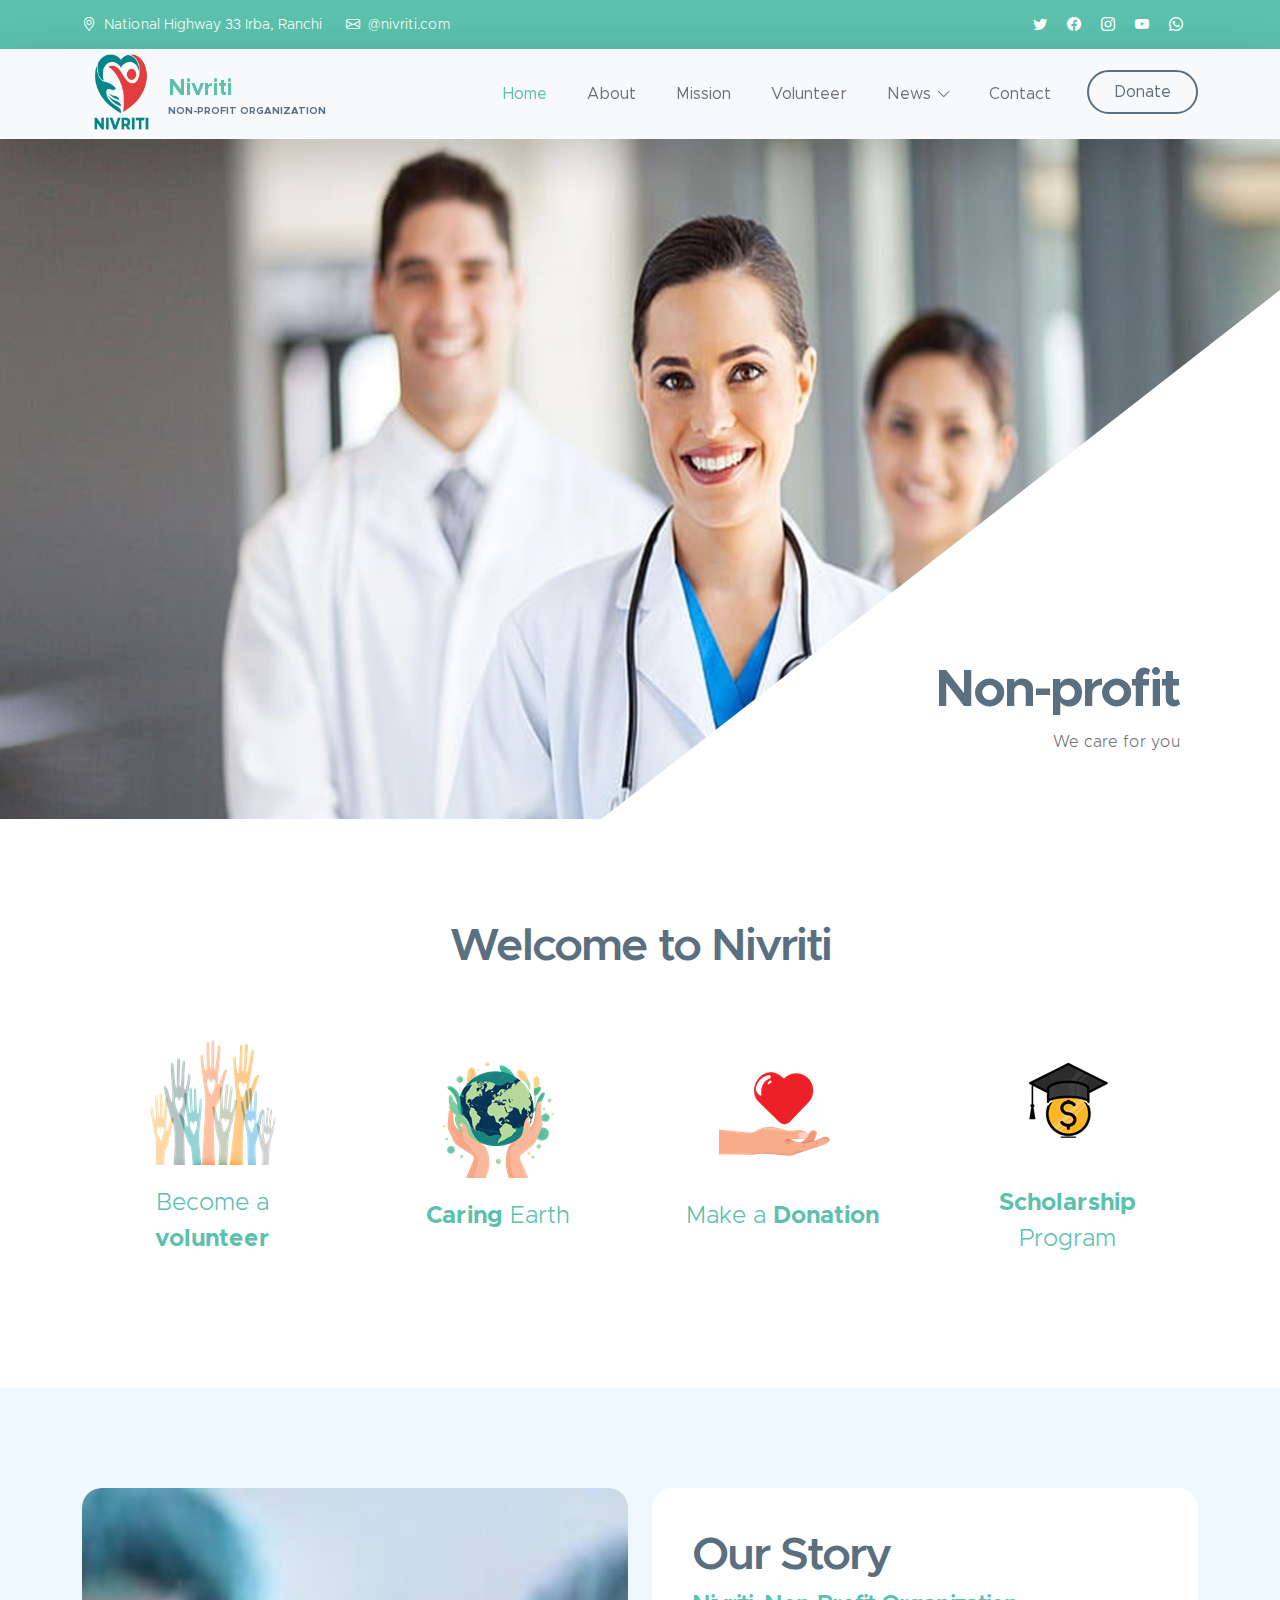
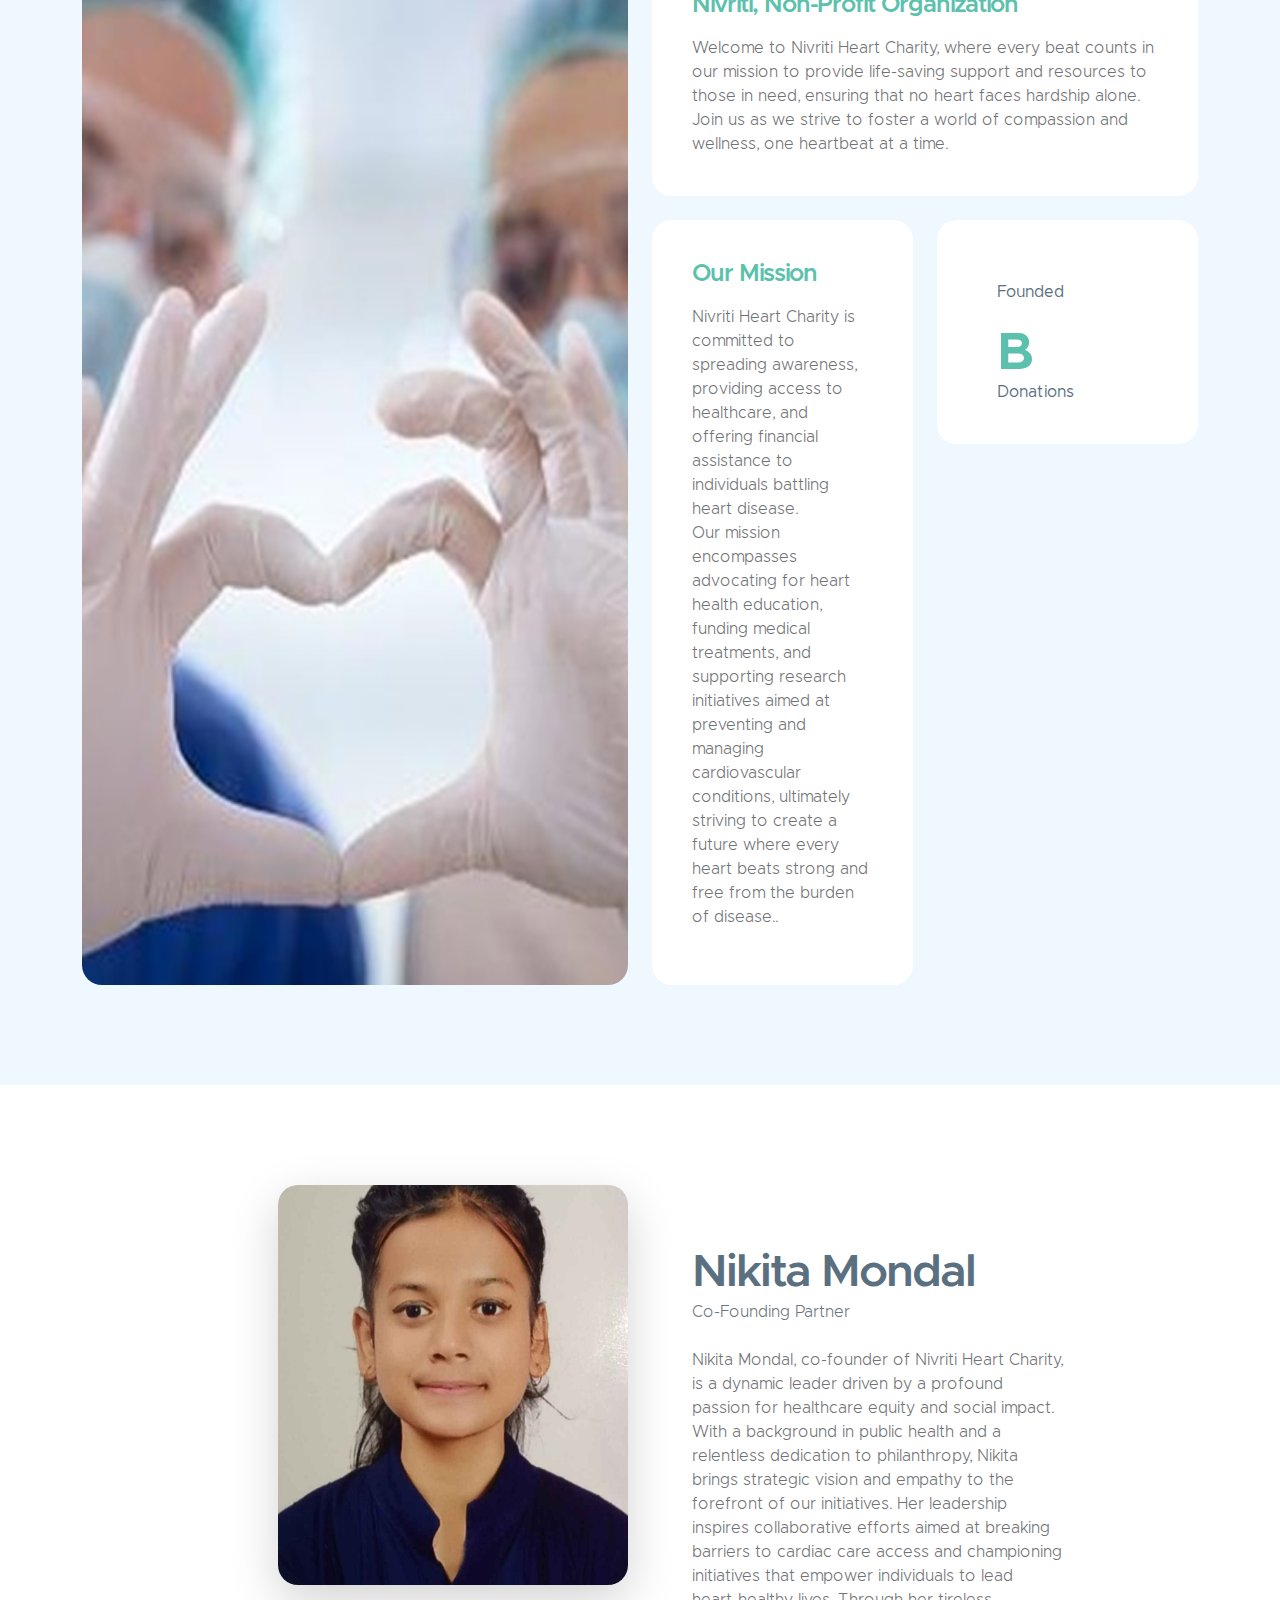
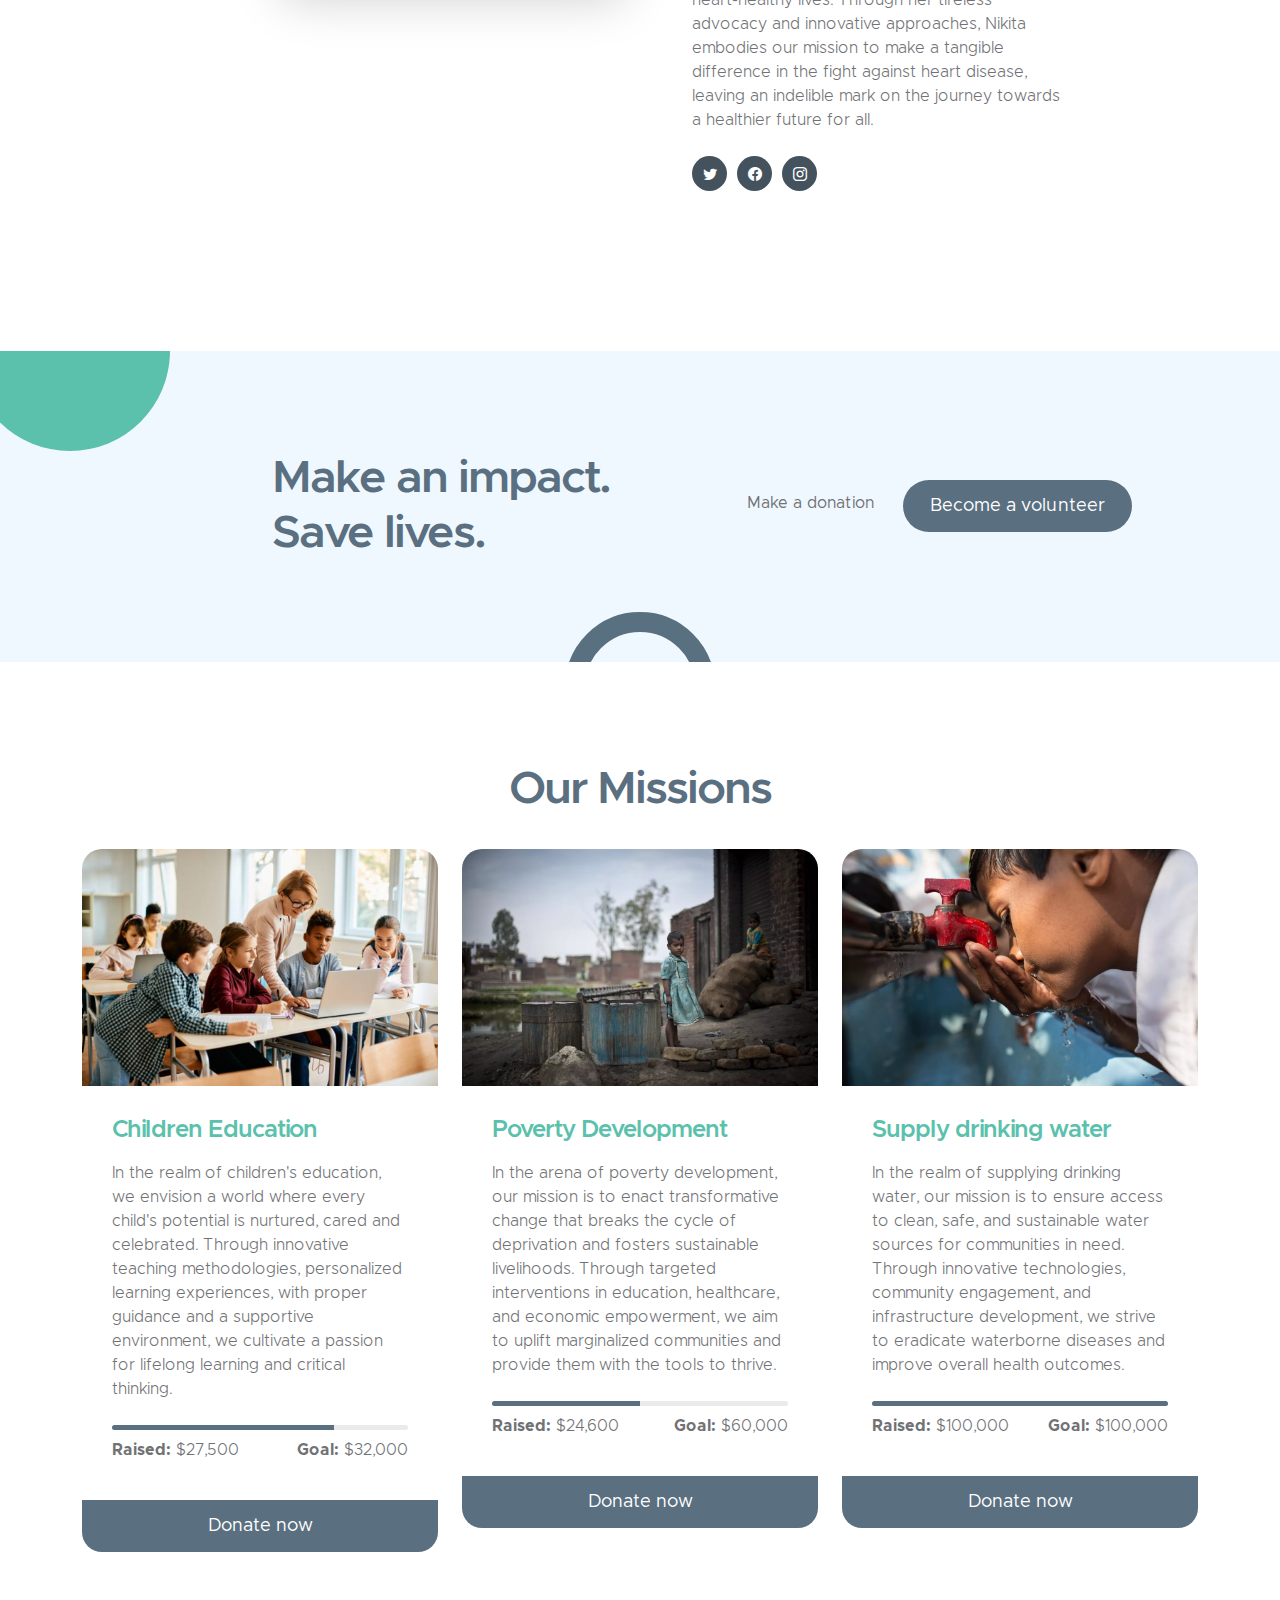
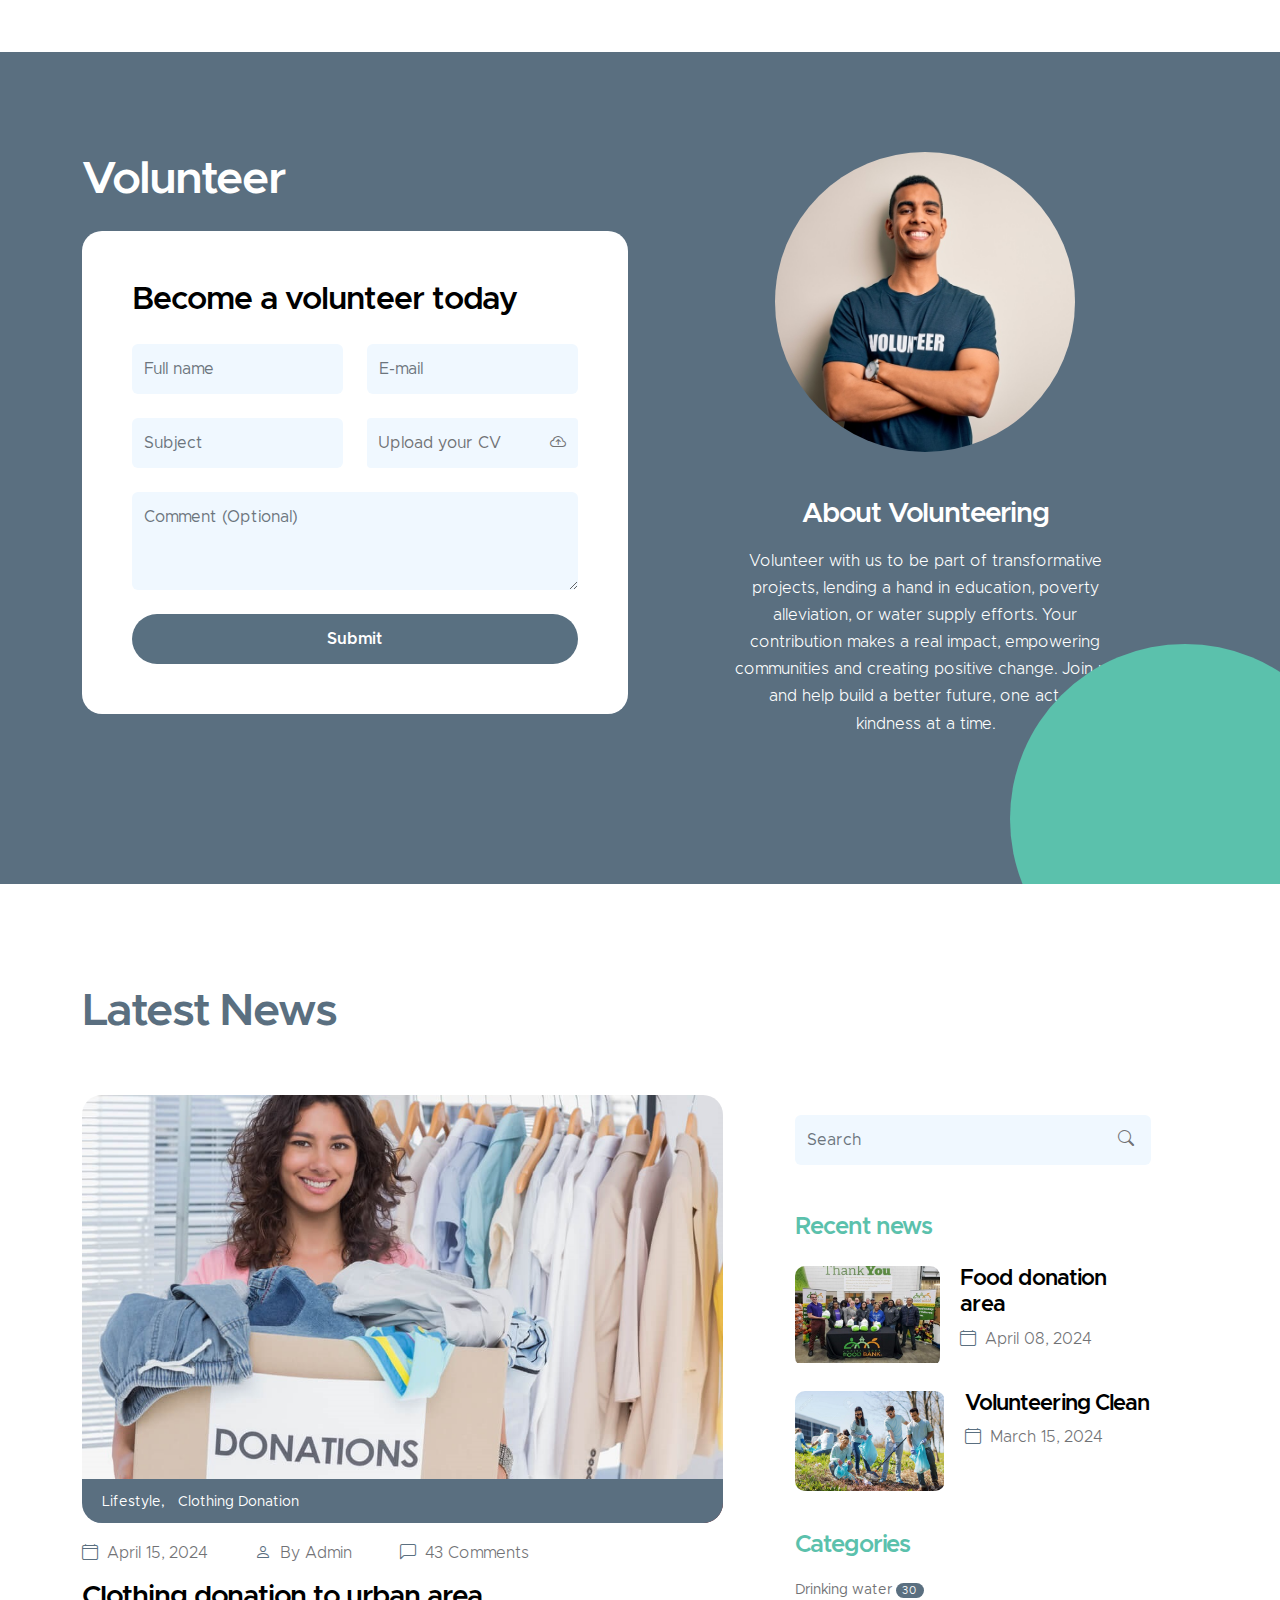
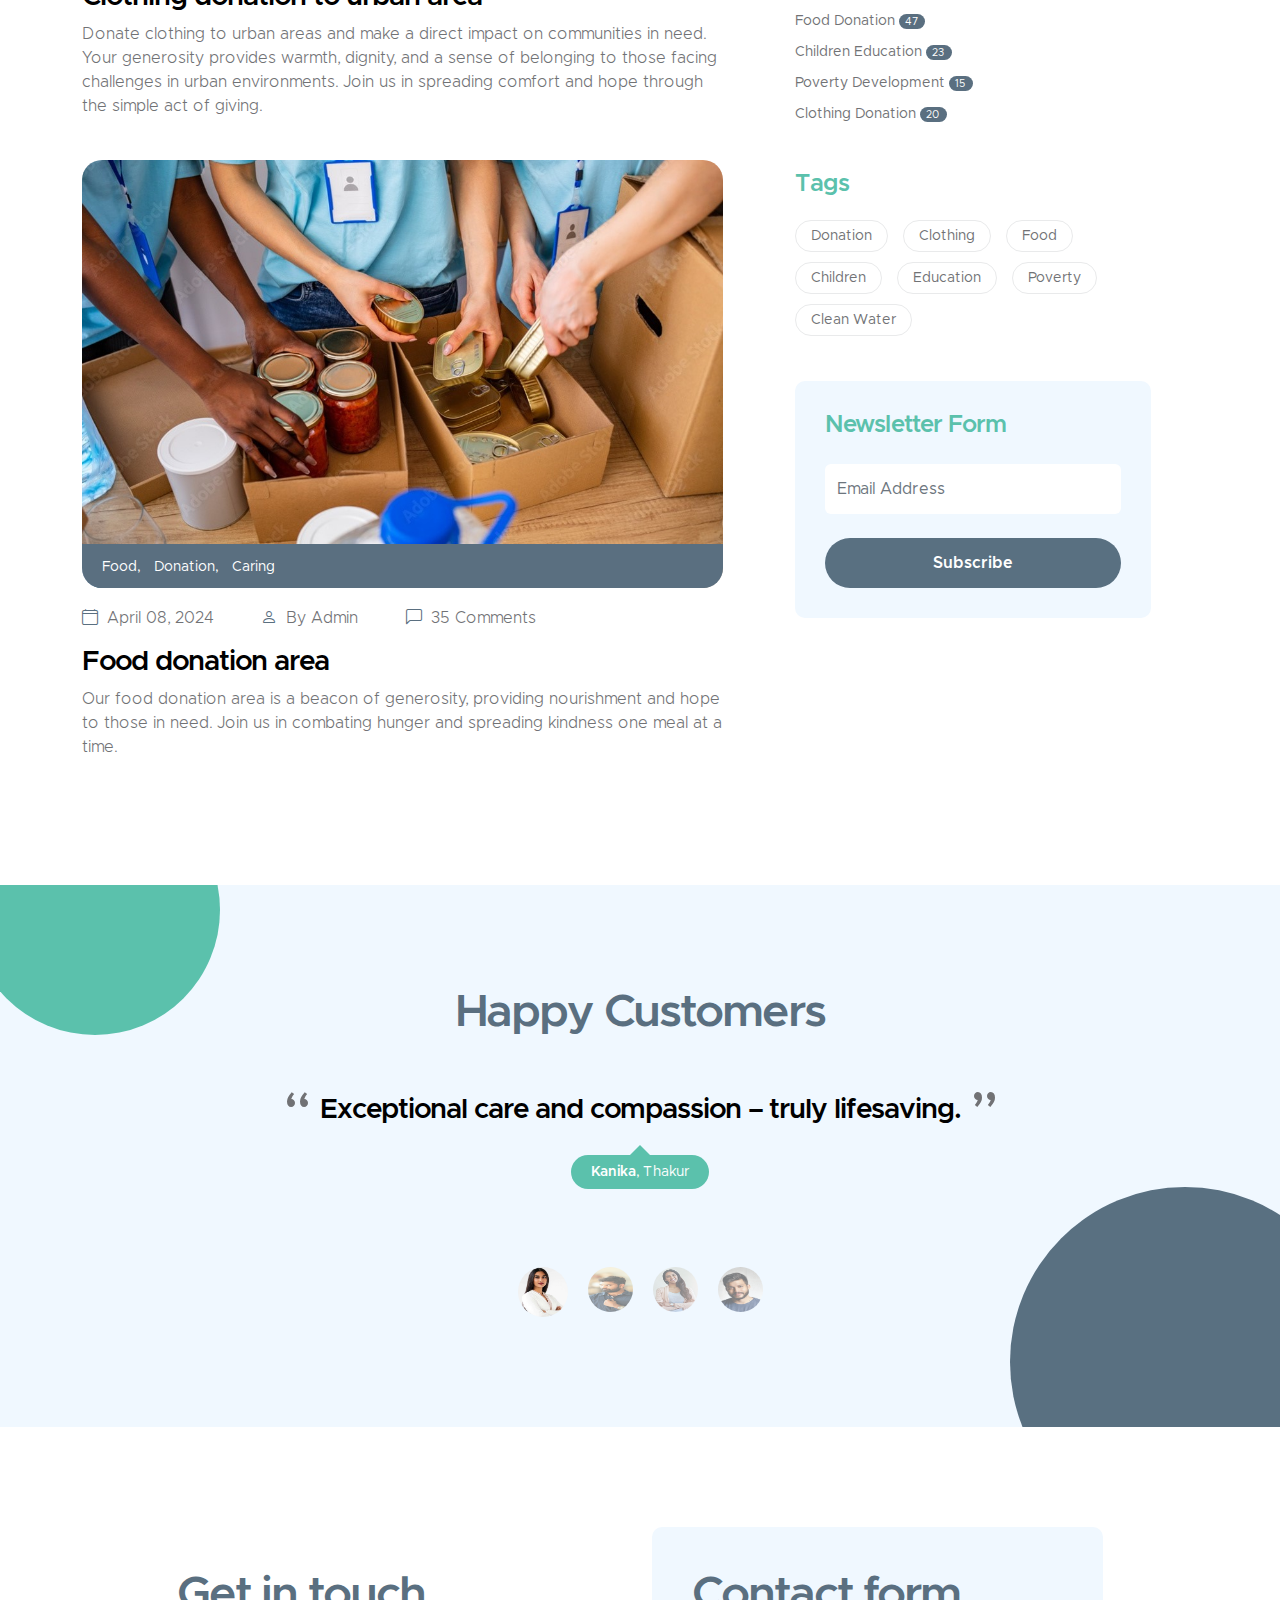
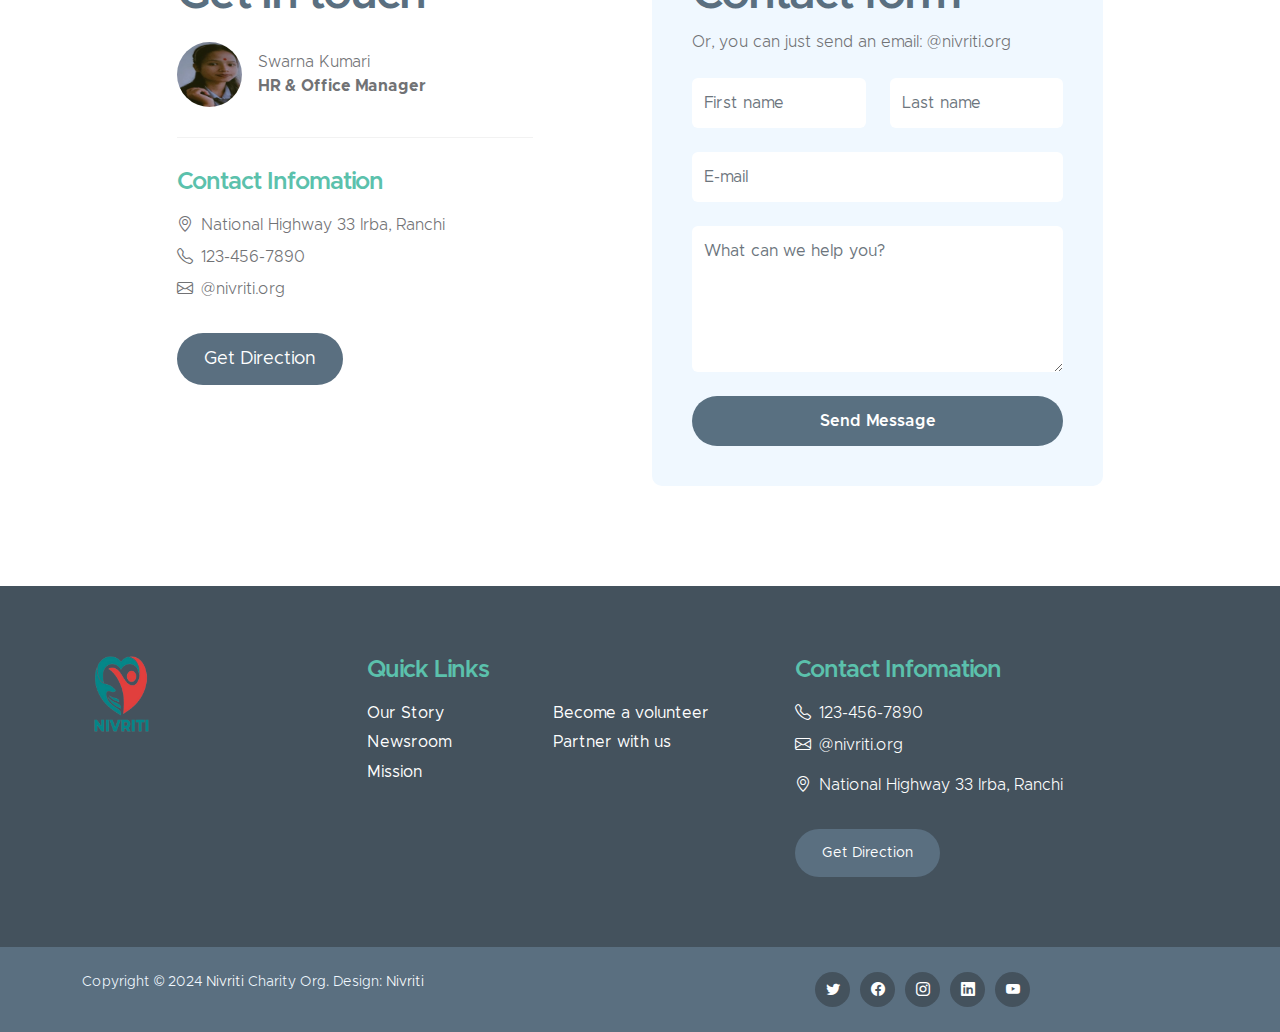
==== index.html @ e03a4270 "first commit" ====
<!doctype html>
<html lang="en">
    <head>
        <meta charset="utf-8">
        <meta name="viewport" content="width=device-width, initial-scale=1">

        <meta name="description" content="">
        <meta name="author" content="">

        <title>Nivriti</title>

        <!-- CSS FILES -->        
        <link href="css/bootstrap.min.css" rel="stylesheet">

        <link href="css/bootstrap-icons.css" rel="stylesheet">

        <link href="css/style.css" rel="stylesheet">
<!--

TemplateMo 581 Kind Heart Charity

https://templatemo.com/tm-581-kind-heart-charity

-->

    </head>
    
    <body id="section_1">

        <header class="site-header">
            <div class="container">
                <div class="row">
                    
                    <div class="col-lg-8 col-12 d-flex flex-wrap">
                        <p class="d-flex me-4 mb-0">
                            <i class="bi-geo-alt me-2"></i>
                            National Highway 33 Irba, Ranchi
                        </p>

                        <p class="d-flex mb-0">
                            <i class="bi-envelope me-2"></i>

                            <a href="mailto: nivriti@gmail.com">
                                @nivriti.com
                            </a>
                        </p>
                    </div>

                    <div class="col-lg-3 col-12 ms-auto d-lg-block d-none">
                        <ul class="social-icon">
                            <li class="social-icon-item">
                                <a href="#" class="social-icon-link bi-twitter"></a>
                            </li>

                            <li class="social-icon-item">
                                <a href="#" class="social-icon-link bi-facebook"></a>
                            </li>

                            <li class="social-icon-item">
                                <a href="#" class="social-icon-link bi-instagram"></a>
                            </li>

                            <li class="social-icon-item">
                                <a href="#" class="social-icon-link bi-youtube"></a>
                            </li>

                            <li class="social-icon-item">
                                <a href="#" class="social-icon-link bi-whatsapp"></a>
                            </li>
                        </ul>
                    </div>

                </div>
            </div>
        </header>

        <nav class="navbar navbar-expand-lg bg-light shadow-lg">
            <div class="container">
                <a class="navbar-brand" href="index.html">
                    <img src="images/logo.png" class="logo img-fluid" alt="Kind Heart Charity">
                    <span>
                        Nivriti
                        <small>Non-profit Organization</small>
                    </span>
                </a>

                <button class="navbar-toggler" type="button" data-bs-toggle="collapse" data-bs-target="#navbarNav" aria-controls="navbarNav" aria-expanded="false" aria-label="Toggle navigation">
                    <span class="navbar-toggler-icon"></span>
                </button>

                <div class="collapse navbar-collapse" id="navbarNav">
                    <ul class="navbar-nav ms-auto">
                        <li class="nav-item">
                            <a class="nav-link click-scroll" href="#top">Home</a>
                        </li>

                        <li class="nav-item">
                            <a class="nav-link click-scroll" href="#section_2">About</a>
                        </li>

                        <li class="nav-item">
                            <a class="nav-link click-scroll" href="#section_3">Mission</a>
                        </li>

                        <li class="nav-item">
                            <a class="nav-link click-scroll" href="#section_4">Volunteer</a>
                        </li>

                        <li class="nav-item dropdown">
                            <a class="nav-link click-scroll dropdown-toggle" href="#section_5" id="navbarLightDropdownMenuLink" role="button" data-bs-toggle="dropdown" aria-expanded="false">News</a>

                            <ul class="dropdown-menu dropdown-menu-light" aria-labelledby="navbarLightDropdownMenuLink">
                                <li><a class="dropdown-item" href="news.html">News Listing</a></li>

                                <li><a class="dropdown-item" href="news-detail.html">News Detail</a></li>
                            </ul>
                        </li>

                        <li class="nav-item">
                            <a class="nav-link click-scroll" href="#section_6">Contact</a>
                        </li>

                        <li class="nav-item ms-3">
                            <a class="nav-link custom-btn custom-border-btn btn" href="donate.html">Donate</a>
                        </li>
                    </ul>
                </div>
            </div>
        </nav>

        <main>

            <section class="hero-section hero-section-full-height">
                <div class="container-fluid">
                    <div class="row">

                        <div class="col-lg-12 col-12 p-0">
                            <div id="hero-slide" class="carousel carousel-fade slide" data-bs-ride="carousel">
                                <div class="carousel-inner">
                                    <div class="carousel-item active">
                                        <img src="images/slide/volunteer-helping-with-donation-box.jpg" class="carousel-image img-fluid" alt="...">
                                        
                                        <div class="carousel-caption d-flex flex-column justify-content-end">
                                            <h1>Non-profit</h1>
                                            
                                            <p>We care for you</p>
                                        </div>
                                    </div>

                                    <div class="carousel-item">
                                        <img src="images/slide/volunteer-selecting-organizing-clothes-donations-charity.jpg" class="carousel-image img-fluid" alt="...">
                                        
                                        <div class="carousel-caption d-flex flex-column justify-content-end">
                                            <h1>Humanity</h1>
                                            
                                            <p>Serving humanity</p>
                                        </div>
                                    </div>

                                    <div class="carousel-item">
                                        <img src="images/slide/medium-shot-people-collecting-donations.jpg" class="carousel-image img-fluid" alt="...">
                                        
                                        <div class="carousel-caption d-flex flex-column justify-content-end">
                                            <h1>be a Kind Heart</h1>
                                            
                                            <p>It feels so sweet to have a healthy heartbeat</p>
                                        </div>
                                    </div>
                                </div>

                                <button class="carousel-control-prev" type="button" data-bs-target="#hero-slide" data-bs-slide="prev">
                                    <span class="carousel-control-prev-icon" aria-hidden="true"></span>
                                    <span class="visually-hidden">Previous</span>
                                </button>

                                <button class="carousel-control-next" type="button" data-bs-target="#hero-slide" data-bs-slide="next">
                                    <span class="carousel-control-next-icon" aria-hidden="true"></span>
                                    <span class="visually-hidden">Next</span>
                                </button>
                            </div>
                        </div>

                    </div>
                </div>
            </section>


            <section class="section-padding">
                <div class="container">
                    <div class="row">

                        <div class="col-lg-10 col-12 text-center mx-auto">
                            <h2 class="mb-5">Welcome to Nivriti</h2>
                        </div>

                        <div class="col-lg-3 col-md-6 col-12 mb-4 mb-lg-0">
                            <div class="featured-block d-flex justify-content-center align-items-center">
                                <a href="donate.html" class="d-block">
                                    <img src="images/icons/hands.png" class="featured-block-image img-fluid" alt="">

                                    <p class="featured-block-text">Become a <strong>volunteer</strong></p>
                                </a>
                            </div>
                        </div>

                        <div class="col-lg-3 col-md-6 col-12 mb-4 mb-lg-0 mb-md-4">
                            <div class="featured-block d-flex justify-content-center align-items-center">
                                <a href="donate.html" class="d-block">
                                    <img src="images/icons/heart.png" class="featured-block-image img-fluid" alt="">

                                    <p class="featured-block-text"><strong>Caring</strong> Earth</p>
                                </a>
                            </div>
                        </div>

                        <div class="col-lg-3 col-md-6 col-12 mb-4 mb-lg-0 mb-md-4">
                            <div class="featured-block d-flex justify-content-center align-items-center">
                                <a href="donate.html" class="d-block">
                                    <img src="images/icons/receive.png" class="featured-block-image img-fluid" alt="">

                                    <p class="featured-block-text">Make a <strong>Donation</strong></p>
                                </a>
                            </div>
                        </div>

                        <div class="col-lg-3 col-md-6 col-12 mb-4 mb-lg-0">
                            <div class="featured-block d-flex justify-content-center align-items-center">
                                <a href="donate.html" class="d-block">
                                    <img src="images/icons/scholarship.png" class="featured-block-image img-fluid" alt="">

                                    <p class="featured-block-text"><strong>Scholarship</strong> Program</p>
                                </a>
                            </div>
                        </div>

                    </div>
                </div>
            </section>

            <section class="section-padding section-bg" id="section_2">
                <div class="container">
                    <div class="row">

                        <div class="col-lg-6 col-12 mb-5 mb-lg-0">
                            <img src="images/group-people-volunteering-foodbank-poor-people.jpg" class="custom-text-box-image img-fluid" alt="">
                        </div>

                        <div class="col-lg-6 col-12">
                            <div class="custom-text-box">
                                <h2 class="mb-2">Our Story</h2>

                                <h5 class="mb-3">Nivriti, Non-Profit Organization</h5>

                                <p class="mb-0">Welcome to Nivriti Heart Charity, where every beat counts in our mission to provide life-saving support and resources to those in need, ensuring that no heart faces hardship alone. Join us as we strive to foster a world of compassion and wellness, one heartbeat at a time.</p>
                            </div>
                            
                            <div class="row">
                                <div class="col-lg-6 col-md-6 col-12">
                                    <div class="custom-text-box mb-lg-0">
                                        <h5 class="mb-3">Our Mission</h5>

                                        <p>Nivriti Heart Charity is committed to spreading awareness, providing access to healthcare, and offering financial assistance to individuals battling heart disease.<br> Our mission encompasses advocating for heart health education, funding medical treatments, and supporting research initiatives aimed at preventing and managing cardiovascular conditions, ultimately striving to create a future where every heart beats strong and free from the burden of disease..</p>

                                    </div>
                                </div>

                                <div class="col-lg-6 col-md-6 col-12">
                                    <div class="custom-text-box d-flex flex-wrap d-lg-block mb-lg-0">
                                        <div class="counter-thumb"> 
                                            <div class="d-flex">
                                                <span class="counter-number" data-from="1" data-to="1024" data-speed="1000"></span>
                                                <span class="counter-number-text"></span>
                                            </div>

                                            <span class="counter-text">Founded</span>
                                        </div> 

                                        <div class="counter-thumb mt-4"> 
                                            <div class="d-flex">
                                                <span class="counter-number" data-from="1" data-to="35" data-speed="1000"></span>
                                                <span class="counter-number-text">B</span>
                                            </div>

                                            <span class="counter-text">Donations</span>
                                        </div> 
                                    </div>
                                </div>
                            </div>
                        </div>

                    </div>
                </div>
            </section>


            <section class="about-section section-padding">
                <div class="container">
                    <div class="row">

                        <div class="col-lg-6 col-md-5 col-12">
                            <img src="images/portrait-volunteer-who-organized-donations-charity.jpg" class="about-image ms-lg-auto bg-light shadow-lg img-fluid" alt="">
                        </div>

                        <div class="col-lg-5 col-md-7 col-12">
                            <div class="custom-text-block">
                                <h2 class="mb-0">Nikita Mondal</h2>

                                <p class="text-muted mb-lg-4 mb-md-4">Co-Founding Partner</p>

                                <p>Nikita Mondal, co-founder of Nivriti Heart Charity, is a dynamic leader driven by a profound passion for healthcare equity and social impact. With a background in public health and a relentless dedication to philanthropy, Nikita brings strategic vision and empathy to the forefront of our initiatives. Her leadership inspires collaborative efforts aimed at breaking barriers to cardiac care access and championing initiatives that empower individuals to lead heart-healthy lives. Through her tireless advocacy and innovative approaches, Nikita embodies our mission to make a tangible difference in the fight against heart disease, leaving an indelible mark on the journey towards a healthier future for all.</p>

                                <ul class="social-icon mt-4">
                                    <li class="social-icon-item">
                                        <a href="#" class="social-icon-link bi-twitter"></a>
                                    </li>

                                    <li class="social-icon-item">
                                        <a href="#" class="social-icon-link bi-facebook"></a>
                                    </li>

                                    <li class="social-icon-item">
                                        <a href="#" class="social-icon-link bi-instagram"></a>
                                    </li>
                                </ul>
                            </div>
                        </div>

                    </div>
                </div>
            </section>

            <section class="cta-section section-padding section-bg">
                <div class="container">
                    <div class="row justify-content-center align-items-center">

                        <div class="col-lg-5 col-12 ms-auto">
                            <h2 class="mb-0">Make an impact. <br> Save lives.</h2>
                        </div>

                        <div class="col-lg-5 col-12">
                            <a href="#" class="me-4">Make a donation</a>

                            <a href="#section_4" class="custom-btn btn smoothscroll">Become a volunteer</a>
                        </div>

                    </div>
                </div>
            </section>


            <section class="section-padding" id="section_3">
                <div class="container">
                    <div class="row">

                        <div class="col-lg-12 col-12 text-center mb-4">
                            <h2>Our Missions</h2>
                        </div>

                        <div class="col-lg-4 col-md-6 col-12 mb-4 mb-lg-0">
                            <div class="custom-block-wrap">
                                <img src="images/causes/group-african-kids-paying-attention-class.jpg" class="custom-block-image img-fluid" alt="">

                                <div class="custom-block">
                                    <div class="custom-block-body">
                                        <h5 class="mb-3">Children Education</h5>

                                        <p>In the realm of children's education, we envision a world where every child's potential is nurtured, cared and celebrated. Through innovative teaching methodologies, personalized learning experiences, with proper guidance and a supportive environment, we cultivate a passion for lifelong learning and critical thinking.</p>

                                        <div class="progress mt-4">
                                            <div class="progress-bar w-75" role="progressbar" aria-valuenow="75" aria-valuemin="0" aria-valuemax="100"></div>
                                        </div>

                                        <div class="d-flex align-items-center my-2">
                                            <p class="mb-0">
                                                <strong>Raised:</strong>
                                                $27,500
                                            </p>

                                            <p class="ms-auto mb-0">
                                                <strong>Goal:</strong>
                                                $32,000
                                            </p>
                                        </div>
                                    </div>

                                    <a href="donate.html" class="custom-btn btn">Donate now</a>
                                </div>
                            </div>
                        </div>

                        <div class="col-lg-4 col-md-6 col-12 mb-4 mb-lg-0">
                            <div class="custom-block-wrap">
                                <img src="images/causes/poor-child-landfill-looks-forward-with-hope.jpg" class="custom-block-image img-fluid" alt="">

                                <div class="custom-block">
                                    <div class="custom-block-body">
                                        <h5 class="mb-3">Poverty Development</h5>

                                        <p>In the arena of poverty development, our mission is to enact transformative change that breaks the cycle of deprivation and fosters sustainable livelihoods. Through targeted interventions in education, healthcare, and economic empowerment, we aim to uplift marginalized communities and provide them with the tools to thrive.</p>

                                        <div class="progress mt-4">
                                            <div class="progress-bar w-50" role="progressbar" aria-valuenow="50" aria-valuemin="0" aria-valuemax="100"></div>
                                        </div>

                                        <div class="d-flex align-items-center my-2">
                                            <p class="mb-0">
                                                <strong>Raised:</strong>
                                                $24,600
                                            </p>

                                            <p class="ms-auto mb-0">
                                                <strong>Goal:</strong>
                                                $60,000
                                            </p>
                                        </div>
                                    </div>

                                    <a href="donate.html" class="custom-btn btn">Donate now</a>
                                </div>
                            </div>
                        </div>

                        <div class="col-lg-4 col-md-6 col-12">
                            <div class="custom-block-wrap">
                                <img src="images/causes/african-woman-pouring-water-recipient-outdoors.jpg" class="custom-block-image img-fluid" alt="">

                                <div class="custom-block">
                                    <div class="custom-block-body">
                                        <h5 class="mb-3">Supply drinking water</h5>

                                        <p>In the realm of supplying drinking water, our mission is to ensure access to clean, safe, and sustainable water sources for communities in need. Through innovative technologies, community engagement, and infrastructure development, we strive to eradicate waterborne diseases and improve overall health outcomes. </p>

                                        <div class="progress mt-4">
                                            <div class="progress-bar w-100" role="progressbar" aria-valuenow="100" aria-valuemin="0" aria-valuemax="100"></div>
                                        </div>

                                        <div class="d-flex align-items-center my-2">
                                            <p class="mb-0">
                                                <strong>Raised:</strong>
                                                $100,000
                                            </p>

                                            <p class="ms-auto mb-0">
                                                <strong>Goal:</strong>
                                                $100,000
                                            </p>
                                        </div>
                                    </div>

                                    <a href="donate.html" class="custom-btn btn">Donate now</a>
                                </div>
                            </div>
                        </div>

                    </div>
                </div>
            </section>

            <section class="volunteer-section section-padding" id="section_4">
                <div class="container">
                    <div class="row">

                        <div class="col-lg-6 col-12">
                            <h2 class="text-white mb-4">Volunteer</h2>

                            <form class="custom-form volunteer-form mb-5 mb-lg-0" action="#" method="post" role="form">
                                <h3 class="mb-4">Become a volunteer today</h3>

                                <div class="row">
                                    <div class="col-lg-6 col-12">
                                        <input type="text" name="volunteer-name" id="volunteer-name" class="form-control" placeholder="Full name" required>
                                    </div>

                                    <div class="col-lg-6 col-12">    
                                        <input type="email" name="volunteer-email" id="volunteer-email" pattern="[^ @]*@[^ @]*" class="form-control" placeholder="E-mail" required>
                                    </div>

                                    <div class="col-lg-6 col-12">
                                        <input type="text" name="volunteer-subject" id="volunteer-subject" class="form-control" placeholder="Subject" required>
                                    </div>

                                    <div class="col-lg-6 col-12">
                                        <div class="input-group input-group-file">
                                            <input type="file" class="form-control" id="inputGroupFile02">
                                            
                                            <label class="input-group-text" for="inputGroupFile02">Upload your CV</label>

                                            <i class="bi-cloud-arrow-up ms-auto"></i>
                                        </div>
                                    </div>
                                </div>

                                <textarea name="volunteer-message" rows="3" class="form-control" id="volunteer-message" placeholder="Comment (Optional)"></textarea>

                                <button type="submit" class="form-control">Submit</button>
                            </form>
                        </div>

                        <div class="col-lg-6 col-12">
                            <img src="images/smiling-casual-woman-dressed-volunteer-t-shirt-with-badge.jpg" class="volunteer-image img-fluid" alt="">

                            <div class="custom-block-body text-center">
                                <h4 class="text-white mt-lg-3 mb-lg-3">About Volunteering</h4>

                                <p class="text-white">Volunteer with us to be part of transformative projects, lending a hand in education, poverty alleviation, or water supply efforts. Your contribution makes a real impact, empowering communities and creating positive change. Join us and help build a better future, one act of kindness at a time.</p>
                            </div>
                        </div>

                    </div>
                </div>
            </section>

            <section class="news-section section-padding" id="section_5">
                <div class="container">
                    <div class="row">

                        <div class="col-lg-12 col-12 mb-5">
                            <h2>Latest News</h2>
                        </div>

                        <div class="col-lg-7 col-12">
                            <div class="news-block">
                                <div class="news-block-top">
                                    <a href="news-detail.html">
                                        <img src="images/news/medium-shot-volunteers-with-clothing-donations.jpg" class="news-image img-fluid" alt="">
                                    </a>

                                    <div class="news-category-block">
                                        <a href="#" class="category-block-link">
                                            Lifestyle,
                                        </a>

                                        <a href="#" class="category-block-link">
                                            Clothing Donation
                                        </a>
                                    </div>
                                </div>

                                <div class="news-block-info">
                                    <div class="d-flex mt-2">
                                        <div class="news-block-date">
                                            <p>
                                                <i class="bi-calendar4 custom-icon me-1"></i>
                                                April 15, 2024
                                            </p>
                                        </div>

                                        <div class="news-block-author mx-5">
                                            <p>
                                                <i class="bi-person custom-icon me-1"></i>
                                                By Admin
                                            </p>
                                        </div>

                                        <div class="news-block-comment">
                                            <p>
                                                <i class="bi-chat-left custom-icon me-1"></i>
                                                43 Comments
                                            </p>
                                        </div>
                                    </div>

                                    <div class="news-block-title mb-2">
                                        <h4><a href="news-detail.html" class="news-block-title-link">Clothing donation to urban area</a></h4>
                                    </div>

                                    <div class="news-block-body">
                                        <p>Donate clothing to urban areas and make a direct impact on communities in need. Your generosity provides warmth, dignity, and a sense of belonging to those facing challenges in urban environments. Join us in spreading comfort and hope through the simple act of giving.
                                        </p>
                                    </div>
                                </div>
                            </div>

                            <div class="news-block mt-3">
                                <div class="news-block-top">
                                    <a href="news-detail.html">
                                        <img src="images/news/medium-shot-people-collecting-foodstuff.jpg" class="news-image img-fluid" alt="">
                                    </a>

                                    <div class="news-category-block">
                                        <a href="#" class="category-block-link">
                                            Food,
                                        </a>

                                        <a href="#" class="category-block-link">
                                            Donation,
                                        </a>

                                        <a href="#" class="category-block-link">
                                            Caring
                                        </a>
                                    </div>
                                </div>

                                <div class="news-block-info">
                                    <div class="d-flex mt-2">
                                        <div class="news-block-date">
                                            <p>
                                                <i class="bi-calendar4 custom-icon me-1"></i>
                                                April 08, 2024
                                            </p>
                                        </div>

                                        <div class="news-block-author mx-5">
                                            <p>
                                                <i class="bi-person custom-icon me-1"></i>
                                                By Admin
                                            </p>
                                        </div>

                                        <div class="news-block-comment">
                                            <p>
                                                <i class="bi-chat-left custom-icon me-1"></i>
                                                35 Comments
                                            </p>
                                        </div>
                                    </div>

                                    <div class="news-block-title mb-2">
                                        <h4><a href="news-detail.html" class="news-block-title-link">Food donation area</a></h4>
                                    </div>

                                    <div class="news-block-body">
                                        <p>Our food donation area is a beacon of generosity, providing nourishment and hope to those in need. Join us in combating hunger and spreading kindness one meal at a time.</p>
                                    </div>
                                </div>
                            </div>
                        </div>

                        <div class="col-lg-4 col-12 mx-auto">
                            <form class="custom-form search-form" action="#" method="get" role="form">
                                <input name="search" type="search" class="form-control" id="search" placeholder="Search" aria-label="Search">

                                <button type="submit" class="form-control">
                                    <i class="bi-search"></i>
                                </button>
                            </form>

                            <h5 class="mt-5 mb-3">Recent news</h5>

                            <div class="news-block news-block-two-col d-flex mt-4">
                                <div class="news-block-two-col-image-wrap">
                                    <a href="news-detail.html">
                                        <img src="images/news/africa-humanitarian-aid-doctor.jpg" class="news-image img-fluid" alt="">
                                    </a>
                                </div>

                                <div class="news-block-two-col-info">
                                    <div class="news-block-title mb-2">
                                        <h6><a href="news-detail.html" class="news-block-title-link">Food donation area</a></h6>
                                    </div>

                                    <div class="news-block-date">
                                        <p>
                                            <i class="bi-calendar4 custom-icon me-1"></i>
                                            April 08, 2024
                                        </p>
                                    </div>
                                </div>
                            </div>

                            <div class="news-block news-block-two-col d-flex mt-4">
                                <div class="news-block-two-col-image-wrap">
                                    <a href="news-detail.html">
                                        <img src="images/news/close-up-happy-people-working-together.jpg" class="news-image img-fluid" alt="">
                                    </a>
                                </div>

                                <div class="news-block-two-col-info">
                                    <div class="news-block-title mb-2">
                                        <h6><a href="news-detail.html" class="news-block-title-link">Volunteering Clean</a></h6>
                                    </div>

                                    <div class="news-block-date">
                                        <p>
                                            <i class="bi-calendar4 custom-icon me-1"></i>
                                            March 15, 2024
                                        </p>
                                    </div>
                                </div>
                            </div>

                            <div class="category-block d-flex flex-column">
                                <h5 class="mb-3">Categories</h5>

                                <a href="#" class="category-block-link">
                                    Drinking water
                                    <span class="badge">30</span>
                                </a>

                                <a href="#" class="category-block-link">
                                    Food Donation
                                    <span class="badge">47</span>
                                </a>

                                <a href="#" class="category-block-link">
                                    Children Education
                                    <span class="badge">23</span>
                                </a>

                                <a href="#" class="category-block-link">
                                    Poverty Development
                                    <span class="badge">15</span>
                                </a>

                                <a href="#" class="category-block-link">
                                    Clothing Donation
                                    <span class="badge">20</span>
                                </a>
                            </div>

                            <div class="tags-block">
                                <h5 class="mb-3">Tags</h5>

                                <a href="#" class="tags-block-link">
                                    Donation
                                </a>

                                <a href="#" class="tags-block-link">
                                    Clothing
                                </a>

                                <a href="#" class="tags-block-link">
                                    Food
                                </a>

                                <a href="#" class="tags-block-link">
                                    Children
                                </a>

                                <a href="#" class="tags-block-link">
                                    Education
                                </a>

                                <a href="#" class="tags-block-link">
                                    Poverty
                                </a>

                                <a href="#" class="tags-block-link">
                                    Clean Water
                                </a>
                            </div>

                            <form class="custom-form subscribe-form" action="#" method="get" role="form">
                                <h5 class="mb-4">Newsletter Form</h5>

                                <input type="email" name="subscribe-email" id="subscribe-email" pattern="[^ @]*@[^ @]*" class="form-control" placeholder="Email Address" required>

                                <div class="col-lg-12 col-12">
                                    <button type="submit" class="form-control">Subscribe</button>
                                </div>
                            </form>
                        </div>

                    </div>
                </div>
            </section>


            <section class="testimonial-section section-padding section-bg">
                <div class="container">
                    <div class="row">

                        <div class="col-lg-8 col-12 mx-auto">
                            <h2 class="mb-lg-3">Happy Customers</h2>
                            
                                <div id="testimonial-carousel" class="carousel carousel-fade slide" data-bs-ride="carousel">

                                    <div class="carousel-inner">
                                        <div class="carousel-item active">
                                           <div class="carousel-caption">
                                                <h4 class="carousel-title">Exceptional care and compassion – truly lifesaving.</h4>

                                                <small class="carousel-name"><span class="carousel-name-title">Kanika</span>, Thakur</small>
                                           </div>
                                        </div>

                                        <div class="carousel-item">
                                            <div class="carousel-caption">
                                                <h4 class="carousel-title">Outstanding service, exceeded all expectations.</h4>

                                                <small class="carousel-name"><span class="carousel-name-title">Sagar</span>, Goswami</small>
                                            </div>
                                        </div>

                                        <div class="carousel-item">
                                            <div class="carousel-caption">
                                                <h4 class="carousel-title">Grateful for their expertise and kindness.</h4>

                                                <small class="carousel-name"><span class="carousel-name-title">Vaishali</span>, Mathur</small>
                                            </div>
                                        </div>

                                        <div class="carousel-item">
                                            <div class="carousel-caption">
                                                <h4 class="carousel-title">A game-changer in healthcare – highly recommend.</h4>

                                                <small class="carousel-name"><span class="carousel-name-title">Indrajeet</span>, Prasad</small>
                                           </div>
                                        </div>

                                          <ol class="carousel-indicators">
                                               <li data-bs-target="#testimonial-carousel" data-bs-slide-to="0" class="active">
                                                    <img src="images/avatar/portrait-beautiful-young-woman-standing-grey-wall.jpg" class="img-fluid rounded-circle avatar-image" alt="avatar">
                                               </li>

                                               <li data-bs-target="#testimonial-carousel" data-bs-slide-to="1" class="">
                                                    <img src="images/avatar/portrait-young-redhead-bearded-male.jpeg" class="img-fluid rounded-circle avatar-image" alt="avatar">
                                               </li>

                                               <li data-bs-target="#testimonial-carousel" data-bs-slide-to="2" class="">
                                                    <img src="images/avatar/pretty-blonde-woman-wearing-white-t-shirt.jpg" class="img-fluid rounded-circle avatar-image" alt="avatar">
                                               </li>

                                               <li data-bs-target="#testimonial-carousel" data-bs-slide-to="3" class="">
                                                    <img src="images/avatar/studio-portrait-emotional-happy-funny.jpeg" class="img-fluid rounded-circle avatar-image" alt="avatar">
                                               </li>
                                          </ol>

                                 </div>
                            </div>
                        </div>

                    </div>
                </div>
            </section>


            <section class="contact-section section-padding" id="section_6">
                <div class="container">
                    <div class="row">

                        <div class="col-lg-4 col-12 ms-auto mb-5 mb-lg-0">
                            <div class="contact-info-wrap">
                                <h2>Get in touch</h2>

                                <div class="contact-image-wrap d-flex flex-wrap">
                                    <img src="images/avatar/office_manager.jpg" class="img-fluid avatar-image" alt="">

                                    <div class="d-flex flex-column justify-content-center ms-3">
                                        <p class="mb-0">Swarna Kumari</p>
                                        <p class="mb-0"><strong>HR & Office Manager</strong></p>
                                    </div>
                                </div>

                                <div class="contact-info">
                                    <h5 class="mb-3">Contact Infomation</h5>

                                    <p class="d-flex mb-2">
                                        <i class="bi-geo-alt me-2"></i>
                                        National Highway 33 Irba, Ranchi
                                    </p>

                                    <p class="d-flex mb-2">
                                        <i class="bi-telephone me-2"></i>

                                        <a href="tel: 120-240-9600">
                                            123-456-7890
                                        </a>
                                    </p>

                                    <p class="d-flex">
                                        <i class="bi-envelope me-2"></i>

                                        <a href="mailto:info@yourgmail.com">
                                            @nivriti.org
                                        </a>
                                    </p>

                                    <a href="#" class="custom-btn btn mt-3">Get Direction</a>
                                </div>
                            </div>
                        </div>

                        <div class="col-lg-5 col-12 mx-auto">
                            <form class="custom-form contact-form" action="#" method="post" role="form">
                                <h2>Contact form</h2>

                                <p class="mb-4">Or, you can just send an email:
                                    <a href="#">@nivriti.org</a>
                                </p>
                                <div class="row">
                                    <div class="col-lg-6 col-md-6 col-12">
                                        <input type="text" name="first-name" id="first-name" class="form-control" placeholder="First name" required>
                                    </div>

                                    <div class="col-lg-6 col-md-6 col-12">
                                        <input type="text" name="last-name" id="last-name" class="form-control" placeholder="Last name" required>
                                    </div>
                                </div>

                                <input type="email" name="email" id="email" pattern="[^ @]*@[^ @]*" class="form-control" placeholder="E-mail" required>

                                <textarea name="message" rows="5" class="form-control" id="message" placeholder="What can we help you?"></textarea>

                                <button type="submit" class="form-control">Send Message</button>
                            </form>
                        </div>

                    </div>
                </div>
            </section>
        </main>

        <footer class="site-footer">
            <div class="container">
                <div class="row">
                    <div class="col-lg-3 col-12 mb-4">
                        <img src="images/logo.png" class="logo img-fluid" alt="">
                    </div>

                    <div class="col-lg-4 col-md-6 col-12 mb-4">
                        <h5 class="site-footer-title mb-3">Quick Links</h5>

                        <ul class="footer-menu">
                            <li class="footer-menu-item"><a href="#" class="footer-menu-link">Our Story</a></li>

                            <li class="footer-menu-item"><a href="#" class="footer-menu-link">Newsroom</a></li>

                            <li class="footer-menu-item"><a href="#" class="footer-menu-link">Mission</a></li>

                            <li class="footer-menu-item"><a href="#" class="footer-menu-link">Become a volunteer</a></li>

                            <li class="footer-menu-item"><a href="#" class="footer-menu-link">Partner with us</a></li>
                        </ul>
                    </div>

                    <div class="col-lg-4 col-md-6 col-12 mx-auto">
                        <h5 class="site-footer-title mb-3">Contact Infomation</h5>

                        <p class="text-white d-flex mb-2">
                            <i class="bi-telephone me-2"></i>

                            <a href="tel: 120-240-9600" class="site-footer-link">
                                123-456-7890
                            </a>
                        </p>

                        <p class="text-white d-flex">
                            <i class="bi-envelope me-2"></i>

                            <a href="mailto:nivriti@gmail.com" class="site-footer-link">
                                @nivriti.org
                            </a>
                        </p>

                        <p class="text-white d-flex mt-3">
                            <i class="bi-geo-alt me-2"></i>
                            National Highway 33 Irba, Ranchi
                        </p>

                        <a href="#" class="custom-btn btn mt-3">Get Direction</a>
                    </div>
                </div>
            </div>

            <div class="site-footer-bottom">
                <div class="container">
                    <div class="row">

                        <div class="col-lg-6 col-md-7 col-12">
                            <p class="copyright-text mb-0">Copyright © 2024 <a href="#">Nivriti</a> Charity Org.
                        	Design: <a href="#" target="_blank">Nivriti</a></p>
                        </div>
                        
                        <div class="col-lg-6 col-md-5 col-12 d-flex justify-content-center align-items-center mx-auto">
                            <ul class="social-icon">
                                <li class="social-icon-item">
                                    <a href="#" class="social-icon-link bi-twitter"></a>
                                </li>

                                <li class="social-icon-item">
                                    <a href="#" class="social-icon-link bi-facebook"></a>
                                </li>

                                <li class="social-icon-item">
                                    <a href="#" class="social-icon-link bi-instagram"></a>
                                </li>

                                <li class="social-icon-item">
                                    <a href="#" class="social-icon-link bi-linkedin"></a>
                                </li>

                                <li class="social-icon-item">
                                    <a href="https://youtube.com" class="social-icon-link bi-youtube"></a>
                                </li>
                            </ul>
                        </div>
                        
                    </div>
                </div>
            </div>
        </footer>

        <!-- JAVASCRIPT FILES -->
        <script src="js/jquery.min.js"></script>
        <script src="js/bootstrap.min.js"></script>
        <script src="js/jquery.sticky.js"></script>
        <script src="js/click-scroll.js"></script>
        <script src="js/counter.js"></script>
        <script src="js/custom.js"></script>

    </body>
</html>
---- css/style.css ----
/*

TemplateMo 581 Kind Heart Charity

https://templatemo.com/tm-581-kind-heart-charity

*/



@font-face {
    font-family: 'Metropolis';
    src: url('../fonts/Metropolis/Metropolis-Regular.woff2') format('woff2'),
        url('../fonts/Metropolis/Metropolis-Regular.woff') format('woff');
    font-weight: normal;
    font-style: normal;
    font-display: swap;
}

@font-face {
    font-family: 'Metropolis';
    src: url('../fonts/Metropolis/Metropolis-Light.woff2') format('woff2'),
        url('../fonts/Metropolis/Metropolis-Light.woff') format('woff');
    font-weight: 300;
    font-style: normal;
    font-display: swap;
}

@font-face {
    font-family: 'Metropolis';
    src: url('../fonts/Metropolis/Metropolis-SemiBold.woff2') format('woff2'),
        url('../fonts/Metropolis/Metropolis-SemiBold.woff') format('woff');
    font-weight: 600;
    font-style: normal;
    font-display: swap;
}

@font-face {
    font-family: 'Metropolis';
    src: url('../fonts/Metropolis/Metropolis-Bold.woff2') format('woff2'),
        url('../fonts/Metropolis/Metropolis-Bold.woff') format('woff');
    font-weight: bold;
    font-style: normal;
    font-display: swap;
}

/*---------------------------------------
  CUSTOM PROPERTIES ( VARIABLES )             
-----------------------------------------*/
:root {
  --white-color:                  #ffffff;
  --primary-color:                #5bc1ac;
  --secondary-color:              #5a6f80;
  --section-bg-color:             #f0f8ff;
  --site-footer-bg-color:         #44525d;
  --custom-btn-bg-color:          #597081;
  --custom-btn-bg-hover-color:    #5bc1ac;
  --dark-color:                   #000000;
  --p-color:                      #717275;
  --border-color:                 #e9eaeb;

  --body-font-family:             'Metropolis', sans-serif;

  --h1-font-size:                 52px;
  --h2-font-size:                 46px;
  --h3-font-size:                 32px;
  --h4-font-size:                 28px;
  --h5-font-size:                 24px;
  --h6-font-size:                 22px;
  --p-font-size:                  16px;
  --btn-font-size:                18px;
  --copyright-font-size:          14px;

  --border-radius-large:          100px;
  --border-radius-medium:         20px;
  --border-radius-small:          10px;

  --font-weight-light:            300;
  --font-weight-normal:           400;
  --font-weight-semibold:         600;
  --font-weight-bold:             700;
}

body {
  background-color: var(--white-color);
  font-family: var(--body-font-family); 
}


/*---------------------------------------
  TYPOGRAPHY               
-----------------------------------------*/

h2,
h3,
h4,
h5,
h6 {
  color: var(--dark-color);
}

h1,
h2,
h3,
h4,
h5,
h6 {
  font-weight: var(--font-weight-semibold);
  letter-spacing: -1px;
}

h1 {
  font-size: var(--h1-font-size);
  font-weight: var(--font-weight-bold);
  letter-spacing: -2px;
}

h2 {
  color: var(--secondary-color);
  font-size: var(--h2-font-size);
  letter-spacing: -2px;
}

h3 {
  font-size: var(--h3-font-size);
}

h4 {
  font-size: var(--h4-font-size);
}

h5 {
  color: var(--primary-color);
  font-size: var(--h5-font-size);
}

h6 {
  font-size: var(--h6-font-size);
}

p {
  color: var(--p-color);
  font-size: var(--p-font-size);
  font-weight: var(--font-weight-light);
}

ul li {
  color: var(--p-color);
  font-size: var(--p-font-size);
  font-weight: var(--font-weight-normal);
}

a, 
button {
  touch-action: manipulation;
  transition: all 0.3s;
}

a {
  color: var(--p-color);
  text-decoration: none;
}

a:hover {
  color: var(--primary-color);
}

b,
strong {
  font-weight: var(--font-weight-bold);
}


/*---------------------------------------
  SECTION               
-----------------------------------------*/
.section-padding {
  padding-top: 100px;
  padding-bottom: 100px;
}

.section-bg {
  background-color: var(--section-bg-color);
}

.section-overlay {
  background: rgba(0, 0, 0, 0.35);
  position: absolute;
  top: 0;
  left: 0;
  pointer-events: none;
  width: 100%;
  height: 100%;
}

.section-overlay + .container {
  position: relative;
}


/*---------------------------------------
  CUSTOM BLOCK               
-----------------------------------------*/
.custom-block-wrap {
  background: var(--white-color);
  border-radius: var(--border-radius-medium);
  position: relative;
  overflow: hidden;
  transition: all 0.5s;
}

.custom-block-wrap:hover {
  box-shadow: 0 1rem 3rem rgba(0,0,0,.175);
}

.custom-block-body {
  padding: 30px;
}

.custom-block-image {
  display: block;
  width: 100%;
  height: 100%;
  object-fit: cover;
}

.custom-block .custom-btn {
  border-radius: 0;
  display: block;
}


/*---------------------------------------
  PROGRESS BAR               
-----------------------------------------*/
.progress {
  background: var(--border-color);
  height: 5px;
}

.progress-bar {
  background: var(--secondary-color);
}


/*---------------------------------------
  CUSTOM ICON COLOR               
-----------------------------------------*/
.custom-icon {
  color: var(--secondary-color);
}


/*---------------------------------------
  CUSTOM LIST               
-----------------------------------------*/
.custom-list {
  margin-bottom: 0;
  padding-left: 0;
}

.custom-list-item {
  list-style: none;
  margin-top: 10px;
  margin-bottom: 10px;
}


/*---------------------------------------
  CUSTOM TEXT BOX               
-----------------------------------------*/
.custom-text-box {
  background: var(--white-color);
  border-radius: var(--border-radius-medium);
  margin-bottom: 24px;
  padding: 40px;
}

.custom-text-box-image {
  border-radius: var(--border-radius-medium);
  width: 100%;
  height: 100%;
  object-fit: cover;
}

.custom-text-box-icon {
  background: var(--section-bg-color);
  border-radius: var(--border-radius-large);
  color: var(--secondary-color);
  font-size: var(--h6-font-size);
  text-align: center;
  display: inline-block;
  vertical-align: middle;
  width: 25px;
  height: 25px;
  line-height: 30px;
}


/*---------------------------------------
  AVATAR IMAGE - TESTIMONIAL, AUTHOR               
-----------------------------------------*/
.avatar-image {
  border-radius: var(--border-radius-large);
  width: 65px;
  height: 65px;
  object-fit: cover;
}


/*---------------------------------------
  CUSTOM BUTTON               
-----------------------------------------*/
.custom-btn {
  background: var(--secondary-color);
  border: 2px solid transparent;
  border-radius: var(--border-radius-large);
  color: var(--white-color);
  font-size: var(--btn-font-size);
  font-weight: var(--font-weight-normal);
  line-height: normal;
  padding: 15px 25px;
}

.navbar-expand-lg .navbar-nav .nav-link.custom-btn {
  color: var(--custom-btn-bg-color);
  margin-top: 8px;
  padding: 12px 25px;
}

.custom-btn:hover {
  background: var(--primary-color);
  color: var(--white-color);
}

.custom-border-btn {
  background: transparent;
  border: 2px solid var(--custom-btn-bg-color);
  color: var(--primary-color);
}

.navbar-expand-lg .navbar-nav .nav-link.custom-btn:hover,
.custom-border-btn:hover {
  background: var(--custom-btn-bg-hover-color);
  border-color: transparent;
  color: var(--white-color);
}


/*---------------------------------------
  NAVIGATION              
-----------------------------------------*/
.navbar {
  background: var(--white-color);
  z-index: 9;
  padding-top: 0;
  padding-bottom: 0;
}

.navbar-brand {
  color: var(--primary-color);
  font-size: var(--h6-font-size);
  font-weight: var(--font-weight-bold);
}

.navbar-brand span {
  display: inline-block;
  vertical-align: middle;
}

.navbar-brand small {
  color: var(--secondary-color);
  display: block;
  font-size: 10px;
  line-height: normal;
  text-transform: uppercase;
}

.logo {
  width: 80px;
  height: auto;
}

.navbar-expand-lg .navbar-nav .nav-link {
  margin-right: 0;
  margin-left: 0;
  padding: 20px;
}

.navbar-nav .nav-link {
  display: inline-block;
  color: var(--p-color);
  font-size: var(--p-font-size);
  font-weight: var(--font-weight-medium);
  position: relative;
  padding-top: 15px;
  padding-bottom: 15px;
}

.navbar-nav .nav-link.active, 
.navbar-nav .nav-link:hover {
  background: transparent;
  color: var(--primary-color);
}

.dropdown-menu {
  background: var(--white-color);
  box-shadow: 0 1rem 3rem rgba(0,0,0,.175);
  border: 0;
  max-width: 50px;
  padding: 0;
  margin-top: 20px;
}

.dropdown-item {
  display: inline-block;
  color: var(--p-bg-color);
  font-size: var(--menu-font-size);
  font-weight: var(--font-weight-medium);
  position: relative;
  padding-top: 10px;
  padding-bottom: 10px;
}

.dropdown-menu li:last-child .dropdown-item {
  padding-top: 0;
}

.dropdown-item.active, 
.dropdown-item:active,
.dropdown-item:focus, 
.dropdown-item:hover {
  background: transparent;
  color: var(--primary-color);
}

.dropdown-toggle::after {
  content: "\f282";
  display: inline-block;
  font-family: bootstrap-icons !important;
  font-size: var(--copyright-font-size);
  font-style: normal;
  font-weight: normal !important;
  font-variant: normal;
  text-transform: none;
  line-height: 1;
  vertical-align: -.125em;
  -webkit-font-smoothing: antialiased;
  -moz-osx-font-smoothing: grayscale;
  position: relative;
  left: 2px;
  border: 0;
}

@media screen and (min-width: 992px) {
  .dropdown:hover .dropdown-menu {
    display: block;
    margin-top: 0;
  }
}

.navbar-toggler {
  border: 0;
  padding: 0;
  cursor: pointer;
  margin: 0;
  width: 30px;
  height: 35px;
  outline: none;
}

.navbar-toggler:focus {
  outline: none;
  box-shadow: none;
}

.navbar-toggler[aria-expanded="true"] .navbar-toggler-icon {
  background: transparent;
}

.navbar-toggler[aria-expanded="true"] .navbar-toggler-icon:before,
.navbar-toggler[aria-expanded="true"] .navbar-toggler-icon:after {
  transition: top 300ms 50ms ease, -webkit-transform 300ms 350ms ease;
  transition: top 300ms 50ms ease, transform 300ms 350ms ease;
  transition: top 300ms 50ms ease, transform 300ms 350ms ease, -webkit-transform 300ms 350ms ease;
  top: 0;
}

.navbar-toggler[aria-expanded="true"] .navbar-toggler-icon:before {
  transform: rotate(45deg);
}

.navbar-toggler[aria-expanded="true"] .navbar-toggler-icon:after {
  transform: rotate(-45deg);
}

.navbar-toggler .navbar-toggler-icon {
  background: var(--dark-color);
  transition: background 10ms 300ms ease;
  display: block;
  width: 30px;
  height: 2px;
  position: relative;
}

.navbar-toggler .navbar-toggler-icon:before,
.navbar-toggler .navbar-toggler-icon:after {
  transition: top 300ms 350ms ease, -webkit-transform 300ms 50ms ease;
  transition: top 300ms 350ms ease, transform 300ms 50ms ease;
  transition: top 300ms 350ms ease, transform 300ms 50ms ease, -webkit-transform 300ms 50ms ease;
  position: absolute;
  right: 0;
  left: 0;
  background: var(--dark-color);
  width: 30px;
  height: 2px;
  content: '';
}

.navbar-toggler .navbar-toggler-icon::before {
  top: -8px;
}

.navbar-toggler .navbar-toggler-icon::after {
  top: 8px;
}


/*---------------------------------------
  SITE HEADER              
-----------------------------------------*/
.site-header {
  background: var(--primary-color);
  padding-top: 15px;
  padding-bottom: 10px;
}

.site-header p,
.site-header p a,
.site-header .social-icon-link {
  color: var(--white-color);
  font-size: var(--copyright-font-size);
}

.site-header .social-icon {
  text-align: right;
}

.site-header .social-icon-link {
  background: transparent;
  width: inherit;
  height: inherit;
  line-height: inherit;
  margin-right: 15px;
}


/*---------------------------------------
  HERO & HERO SLIDE         
-----------------------------------------*/
.hero-section-full-height {
  height: 680px;
  min-height: 680px;
  position: relative;
}

.carousel:hover .carousel-control-next-icon, 
.carousel:hover .carousel-control-prev-icon {
  opacity: 1;
}

#hero-slide .carousel-item {
  height: 680px;
  min-height: 680px;
}

#hero-slide .carousel-caption {
  background: var(--white-color);
  clip-path: polygon(100% 100%, 100% 150px, 0 100%);
  color: var(--secondary-color);
  top: 1px;
  bottom: -1px;
  right: 0;
  left: auto;
  text-align: right;
  min-width: 680px;
  min-height: 680px;
  padding: 100px 100px 50px 100px;
}

.carousel-image {
  display: block;
  width: 100%;
  min-height: 680px;
}

#hero-slide .carousel-indicators-wrap {
  position: absolute;
  bottom: 0;
  right: 0;
  left: 0;
}

#hero-slide .carousel-indicators {
  margin-right: 0;
  margin-left: 22px;
  justify-content: inherit;
}

.carousel-control-next, 
.carousel-control-prev {
  opacity: 1;
}

.carousel-control-next-icon, 
.carousel-control-prev-icon {
  background-color: var(--secondary-color);
  border-radius: var(--border-radius-large);
  background-size: 60% 60%;
  width: 80px;
  height: 80px;
  opacity: 0;
  transition: all 0.5s;
}

.carousel-control-next-icon:hover, 
.carousel-control-prev-icon:hover {
  background-color: var(--primary-color);
}


/*---------------------------------------
  FEATURE BLOCK              
-----------------------------------------*/
.featured-block {
  text-align: center;
  transition: all 0.5s ease;
  min-height: 256px;
  padding: 15px;
}

.featured-block:hover {
  background: var(--white-color);
  border-radius: var(--border-radius-medium);
  box-shadow: 0 1rem 3rem rgba(0,0,0,.175);
}

.featured-block:hover .featured-block-image {
  transform: scale(0.75);
}

.featured-block-image {
  display: block;
  margin: auto;
  transition: all 0.5s;
}

.featured-block:hover .featured-block-text {
  margin-top: 0;
}

.featured-block-text {
  color: var(--primary-color);
  font-size: var(--h5-font-size);
  margin-top: 20px;
  transition: all 0.5s;
}


/*---------------------------------------
  ABOUT              
-----------------------------------------*/
.about-section {
  background-repeat: no-repeat;
  background-position: center;
  background-size: cover;
}

.about-image {
  border-radius: var(--border-radius-medium);
  display: block;
  width: 350px;
  height: 400px;
  object-fit: cover;
}

.custom-text-block {
  padding: 60px 40px;
}


/*---------------------------------------
  COUNTER NUMBERS              
-----------------------------------------*/
.counter-thumb {
  margin: 20px;
  margin-bottom: 0;
}

.counter-number,
.counter-text {
  color: var(--secondary-color);
  display: block;
}

.counter-number,
.counter-number-text {
  color: var(--primary-color);
  font-size: var(--h1-font-size);
  font-weight: var(--font-weight-bold);
  line-height: normal;
}


/*---------------------------------------
  VOLUNTEER              
-----------------------------------------*/
.volunteer-section {
  background: var(--secondary-color);
  position: relative;
  overflow: hidden;
}

.volunteer-section::after {
  content: "";
  background: var(--primary-color);
  border-radius: 50%;
  position: absolute;
  bottom: -110px;
  right: -80px;
  width: 350px;
  height: 350px;
}

.volunteer-form {
  background: var(--white-color);
  border-radius: var(--border-radius-medium);
  padding: 50px;
}

.volunteer-image {
  border-radius: 100%;
  display: block;
  margin: auto;
  width: 300px;
  height: 300px;
  object-fit: cover;
}

.volunteer-section .custom-block-body {
  max-width: 440px;
  margin: 0 auto;
}

.volunteer-section .custom-block-body p {
  line-height: 1.7;
}


/*---------------------------------------
  DONATE              
-----------------------------------------*/
.donate-section {
  background-image: url('../images/different-people-doing-volunteer-work.png');
  background-repeat: no-repeat;
  background-position: center;
  background-size: cover;
  position: relative;
  padding-top: 150px;
  padding-bottom: 150px;
}

.donate-form {
  background: var(--white-color);
  border-radius: var(--border-radius-medium);
  position: relative;
  overflow: hidden;
  padding: 50px;
}


/*---------------------------------------
  NEWS         
-----------------------------------------*/
.news-detail-header-section {
  background-image: url('../images/news/close-up-volunteer-oganizing-stuff-donation.jpg');
  background-repeat: no-repeat;
  background-position: center;
  background-size: cover;
  position: relative;
  padding-top: 150px;
  padding-bottom: 150px;
}

.news-block-top {
  border-radius: var(--border-radius-medium);
  position: relative;
  overflow: hidden;
}

.news-block-two-col-image-wrap {
  border-radius: var(--border-radius-small);
  position: relative;
  overflow: hidden;
  width: 150px;
  margin-right: 20px;
}

.news-category-block {
  background: var(--secondary-color);
  position: absolute;
  bottom: 0;
  right: 0;
  left: 0;
  padding: 10px 20px;
}

.news-category-block .category-block-link {
  color: var(--white-color);
  margin-right: 10px;
}

.news-block-info {
  padding-top: 10px;
  padding-bottom: 10px;
}

.news-block-title-link {
  color: var(--dark-color);
}

.news-detail-image {
  display: block;
  border-radius: var(--border-radius-medium);
}

blockquote {
  background: var(--section-bg-color);
  border-radius: var(--border-radius-small);
  font-size: var(--h5-font-size);
  font-weight: var(--font-weight-semibold);
  color: var(--site-footer-bg-color);
  margin-top: 30px;
  margin-bottom: 30px;
  padding: 90px 50px 50px 50px;
  text-align: center;
}

blockquote::before {
  content: "“";
  color: var(--custom-btn-bg-color);
  font-size: 100px;
  line-height: 1rem;
  display: block;
}

.author-comment-link {
  font-size: var(--copyright-font-size);
  font-weight: var(--font-weight-semibold);
}

.search-form {
  margin-top: 20px;
}

.category-block,
.subscribe-form {
  margin-top: 40px;
  margin-bottom: 40px;
}

.category-block-link {
  font-size: var(--copyright-font-size);
  margin-top: 5px;
  margin-bottom: 5px;
}

.category-block-link:hover {
  color: var(--primary-color);
}

.badge {
  background: var(--secondary-color);
  border-radius: var(--border-radius-medium);
  font-weight: var(--font-weight-normal);
  line-height: normal;
  padding-bottom: 2px;
}

.tags-block-link {
  border: 1px solid var(--border-color);
  border-radius: var(--border-radius-medium);
  display: inline-block;
  font-size: var(--copyright-font-size);
  line-height: normal;
  margin-right: 10px;
  margin-top: 5px;
  margin-bottom: 5px;
  padding: 8px 15px;
}

.tags-block-link:hover {
  border-color: var(--dark-color);
  color: var(--dark-color);
}

.cta-section {
  position: relative;
  overflow: hidden;
}

.cta-section::before {
  content: "";
  background-color: var(--primary-color);
  border-radius: 50%;
  position: absolute;
  top: -100px;
  left: -30px;
  margin: auto;
  width: 200px;
  height: 200px;
}

.cta-section::after {
  content: "";
  border: 20px solid var(--custom-btn-bg-color);
  border-radius: 50%;
  position: absolute;
  bottom: -100px;
  right: 0;
  left: 0;
  margin: auto;
  width: 150px;
  height: 150px;
}


/*---------------------------------------
  TESTIMONIAL CAROUSEL              
-----------------------------------------*/
.testimonial-section {
  position: relative;
  overflow: hidden;
  text-align: center;
}

.testimonial-section::before {
  content: "";
  background-color: var(--primary-color);
  border-radius: 50%;
  position: absolute;
  top: -100px;
  left: -30px;
  margin: auto;
  width: 250px;
  height: 250px;
}

.testimonial-section::after {
  content: "";
  background: var(--custom-btn-bg-color);
  border-radius: 50%;
  position: absolute;
  bottom: -110px;
  right: -80px;
  width: 350px;
  height: 350px;
}

#testimonial-carousel .carousel-caption {
  position: relative;
  right: 0;
  bottom: 0;
  left: 0;
}

#testimonial-carousel .carousel-title {
  background: var(--section-bg-color);
  line-height: normal;
  margin-bottom: 30px;
}

#testimonial-carousel .carousel-title::before {
  content: open-quote;
  color: var(--p-color);
  font-size: var(--h1-font-size);
  position: relative;
  top: 10px;
  right: 10px;
}

#testimonial-carousel .carousel-title::after {
  content: close-quote;
  color: var(--p-color);
  font-size: var(--h1-font-size);
  position: relative;
  top: 10px;
  left: 10px;
}

#testimonial-carousel .carousel-title {
  quotes: "“" "”" "‘" "’";
}

#testimonial-carousel .carousel-name {
  background: var(--primary-color);
  border-radius: var(--border-radius-medium);
  position: relative;
  overflow: hidden;
  padding: 10px 20px;
}

#testimonial-carousel .carousel-name::before {
  content: "";
  position: absolute;
  top: -10px;
  right: 0;
  left: 0;
  width: 0;
  height: 0;
  margin: auto;
  border-left: 10px solid transparent;
  border-right: 10px solid transparent;
  border-bottom: 10px solid var(--primary-color);
}

.carousel-name-title {
  font-weight: var(--font-weight-semibold);
}

#testimonial-carousel .carousel-indicators {
  position: relative;
  top: 150px;
  bottom: auto;
  margin-top: 50px;
  margin-bottom: 150px;
}

#testimonial-carousel .carousel-indicators li {
  text-indent: inherit;
  background: transparent;
  margin: 0 10px; 
}

#testimonial-carousel .carousel-indicators li,
#testimonial-carousel .carousel-indicators li::before {
  width: 45px;
  height: 45px; 
}

#testimonial-carousel .carousel-indicators .avatar-image {
  width: 45px;
  height: 45px; 
}

#testimonial-carousel .carousel-indicators .active,
#testimonial-carousel .carousel-indicators .active .avatar-image {
  background: transparent;
  width: 50px; 
  height: 50px;
}


/*---------------------------------------
  CONTACT               
-----------------------------------------*/
.contact-section {
  background: var(--white-color);
}

.contact-form {
  background: var(--section-bg-color);
  border-radius: var(--border-radius-small);
  padding: 40px;
}

.contact-info-wrap {
  padding-top: 40px;
}

.contact-image-wrap {
  border-bottom: 1px solid rgba(0, 0, 0, 0.05);
  margin-top: 20px;
  margin-bottom: 30px;
  padding-bottom: 30px;
  width: 100%;
}


/*---------------------------------------
  CUSTOM FORM               
-----------------------------------------*/
.custom-form .form-control,
.input-group-file {
  background-color: var(--section-bg-color);
  box-shadow: none;
  border: 0;
  color: var(--p-color);
  margin-bottom: 24px;
  padding-top: 13px;
  padding-bottom: 13px;
  outline: none;
}

.custom-form .form-control:hover,
.custom-form .form-control:focus {
  border-color: var(--secondary-color);
}

.custom-form label {
  margin-bottom: 10px;
}

.custom-form .form-check-group {
  margin-bottom: 20px;
}

.donate-form .form-check-group-donation-frequency {
  padding-right: 0;
}

.form-check-group-donation-frequency + .form-check-group-donation-frequency {
  padding-right: 12px;
  padding-left: 0;
}

.form-check-group-donation-frequency .form-check-label {
  font-weight: var(--font-weight-semibold);
}

#DonationFrequencyOne {
  border-top-right-radius: 0;
  border-bottom-right-radius: 0;
}

#DonationFrequencyMonthly {
  border-top-left-radius: 0;
  border-bottom-left-radius: 0;
}

.custom-form .form-check-radio {
  position: relative;
  height: 100%;
  padding-left: 0;
}

.custom-form .input-group-text {
  background: var(--secondary-color);
  border: 0;
  color: var(--white-color);
}

.custom-form .form-check-radio .form-check-label {
  position: absolute;
  top: 50%;
  left: 50%;
  transform: translate(-50%, -50%);
  text-align: center;
}

.form-check-radio .form-check-input[type=radio] {
  background-color: var(--section-bg-color);
  border-radius: .25rem;
  border: 0;
  box-shadow: none;
  outline: none;
  width: 100%;
  margin-top: 0;
  margin-left: 0;
  padding: 25px 50px;
  transition: all 0.5s;
}

.form-check-radio .form-check-input:checked[type=radio] {
  background-image: none;
}

.form-check-radio .form-check-input:checked[type=radio] + .form-check-label,
.form-check-radio .form-check-input:hover + .form-check-label,
.form-check-radio .form-check-input:checked + .form-check-label {
  color: var(--white-color);
}

.form-check-radio .form-check-input:hover,
.form-check-radio .form-check-input:checked {
  background-color: var(--secondary-color);
  border-color: var(--white-color);
}

.input-group-file {
  border-radius: .25rem;
  padding: 13px .75rem;
}

.input-group-file input[type=file] {
  width: 0.1px;
  height: 0.1px;
  opacity: 0;
  overflow: hidden;
  position: absolute;
  z-index: -1;
  padding: 0;
}

.input-group-file .input-group-text {
  background: transparent;
  color: inherit;
  margin-bottom: 0;
  padding: 0;
}

.custom-form button[type="submit"] {
  background: var(--custom-btn-bg-color);
  border: none;
  border-radius: var(--border-radius-large);
  color: var(--white-color);
  font-size: var(--p-font-size);
  font-weight: var(--font-weight-semibold);
  transition: all 0.3s;
  margin-bottom: 0;
}

.custom-form button[type="submit"]:hover,
.custom-form button[type="submit"]:focus {
  background: var(--custom-btn-bg-hover-color);
  border-color: transparent;
}


/*---------------------------------------
  CONTACT SEARCH & DONATE & SUBCRIBE FORM              
-----------------------------------------*/
.contact-form .form-control {
  background: var(--white-color);
}

.search-form {
  position: relative;
}

.search-form .form-control {
  padding-right: 50px;
}

.search-form button[type="submit"] {
  background: transparent;
  position: absolute;
  top: 0;
  right: 0;
  color: var(--p-color);
  width: 50px;
  padding: 12px;
}

.search-form button[type="submit"]:hover {
  background: transparent;
  color: var(--dark-color);
}

.subscribe-form {
  background: var(--section-bg-color);
  border-radius: var(--border-radius-small);
  padding: 30px;
}

.subscribe-form .form-control {
  background: var(--white-color);
}

.donate-form .form-control {
  margin-bottom: 0;
}


/*---------------------------------------
  SITE FOOTER              
-----------------------------------------*/
.site-footer {
  background-color: var(--site-footer-bg-color);
  padding-top: 70px;
}

.site-footer-bottom {
  background-color: var(--secondary-color);
  position: relative;
  z-index: 2;
  margin-top: 70px;
  padding-top: 25px;
  padding-bottom: 25px;
}

.site-footer-bottom a {
	color: var(--white-color);
}

.site-footer-bottom a:hover {
	color: #FF6;
}

.site-footer-link {
  color: var(--white-color);
}

.copyright-text {
  color: var(--section-bg-color);
  font-size: var(--copyright-font-size);
  margin-right: 30px;
}

.site-footer .custom-btn {
  font-size: var(--copyright-font-size);
}

.site-footer .custom-btn:hover {
  background: var(--primary-color);
}


/*---------------------------------------
  FOOTER MENU               
-----------------------------------------*/
.footer-menu {
  column-count: 2;
  margin: 0;
  padding: 0;
}

.footer-menu-item {
  list-style: none;
  display: block;
}

.footer-menu-link {
  font-size: var(--p-font-size);
  color: var(--white-color);
  display: inline-block;
  vertical-align: middle;
  margin-right: 10px;
  margin-bottom: 5px;
}


/*---------------------------------------
  SOCIAL ICON               
-----------------------------------------*/
.social-icon {
  margin: 0;
  padding: 0;
}

.social-icon-item {
  list-style: none;
  display: inline-block;
  vertical-align: top;
}

.social-icon-link {
  background: var(--site-footer-bg-color);
  border-radius: var(--border-radius-large);
  color: var(--white-color);
  font-size: var(--copyright-font-size);
  display: block;
  margin-right: 5px;
  text-align: center;
  width: 35px;
  height: 35px;
  line-height: 38px;
}

.social-icon-link:hover {
  background: var(--primary-color);
  color: var(--white-color);
}


/*---------------------------------------
  RESPONSIVE STYLES               
-----------------------------------------*/
@media screen and (min-width: 1600px) {
  .featured-block {
    min-height: inherit;
  }

  .volunteer-section::after {
    width: 450px;
    height: 450px;
  }
  
  .volunteer-image {
    width: 350px;
    height: 350px;
  }
}

@media screen and (max-width: 1170px) {
  #hero-slide .carousel-image {
    height: 100%;
    object-fit: cover;
  }
}

@media screen and (max-width: 991px) {
  h1 {
    font-size: 42px;
  }

  h2 {
    font-size: 36px;
  }

  h3 {
    font-size: 32px;
  }

  h4 {
    font-size: 28px;
  }

  h5 {
    font-size: 20px;
  }

  h6 {
    font-size: 18px;
  }

  .section-padding {
    padding-top: 50px;
    padding-bottom: 50px;
  }

  .hero-form {
    padding-bottom: 40px;
  }

  .donate-form {
    padding: 35px;
  }

  .navbar {
    padding-top: 6px;
    padding-bottom: 6px;
  }

  .navbar-expand-lg .navbar-nav {
    padding-bottom: 30px;
  }

  .navbar-expand-lg .navbar-nav .nav-link {
    padding: 8px 20px;
  }
  
  .dropdown:hover .dropdown-menu {
    display: block;
    position: relative;
    margin-top: 5px;
    margin-bottom: 20px;
    left: 20px;
  }

  .site-header .social-icon {
    text-align: left;
    margin-top: 5px;
  }

  .hero-section-full-height {
    height: inherit;
  }

  .carousel:hover .carousel-control-next-icon, 
  .carousel:hover .carousel-control-prev-icon {
    opacity: 1;
  }

  #hero-slide .carousel-item {
    height: inherit;
  }

  .carousel-control-prev {
    left: 12px;
  }

  .carousel-control-next {
    right: 12px;
  }

  .carousel-control-next-icon, 
  .carousel-control-prev-icon {
    opacity: 1;
    width: 60px;
    height: 60px;
  }

  .news-detail-header-section {
    padding-top: 100px;
    padding-bottom: 100px;
  }

  .cta-section::before {
    width: 150px;
    height: 150px;
  }

  .cta-section::after {
    bottom: -60px;
    width: 100px;
    height: 100px;
  }

  .cta-section .row {
    padding-top: 50px;
    padding-bottom: 50px;
  }

  .volunteer-section::after {
    width: 300px;
    height: 300px;
  }

  .testimonial-section::before {
    width: 150px;
    height: 150px;
  }

  .testimonial-section::after {
    width: 200px;
    height: 200px;
  }

  #testimonial-carousel .carousel-caption {
    padding-top: 0;
  }

  blockquote {
    padding: 70px 30px 30px 30px;
  }

  .about-image {
    width: inherit;
    height: 450px;
  }

  .volunteer-image {
    width: 250px;
    height: 250px;
    margin: 0;
  }

  .custom-text-block {
    padding: 20px 0 0 0;
  }

  .custom-text-box,
  .volunteer-form {
    padding: 30px;
  }

  .counter-number, 
  .counter-number-text {
    font-size: var(--h2-font-size);
  }

  .contact-info-wrap {
    padding-top: 0;
  }

  .site-footer {
    padding-top: 50px;
  }

  .copyright-text-wrap {
    justify-content: center;
  }

  .site-footer-bottom {
    text-align: center;
    margin-top: 50px;
  }

  .site-footer-bottom .footer-menu {
    margin-top: 10px;
    margin-bottom: 10px;
  }
}

@media screen and (max-width: 580px) {
  .hero-section-full-height,
  #hero-slide .carousel-item,
  .carousel-image {
    min-height: 520px;
  }

  #hero-slide .carousel-caption {
    clip-path: polygon(100% 100%, 100% 100px, 0 100%);
    padding-right: 50px;
    min-width: inherit;
    min-height: inherit;
  }
}

@media screen and (max-width: 480px) {
  h1 {
    font-size: 40px;
  }

  h2 {
    font-size: 28px;
  }

  h3 {
    font-size: 26px;
  }

  h4 {
    font-size: 22px;
  }

  h5 {
    font-size: 20px;
  }

  #hero-slide .carousel-caption {
    min-width: inherit;
    padding-bottom: 30px;
  }

  .carousel-control-next-icon, 
  .carousel-control-prev-icon {
    width: 45px;
    height: 45px;
  }

  .volunteer-image {
    width: 150px;
    height: 150px;
  }

  .volunteer-section::after {
    width: 200px;
    height: 200px;
  }

  .testimonial-section::before {
    top: -50px;
    width: 100px;
    height: 100px;
  }

  .testimonial-section::after {
    bottom: -150px;
    width: 200px;
    height: 200px;
  }

  .social-share .tags-block {
    margin-bottom: 10px;
  }

  .donate-form {
    padding: 25px;
  }
}
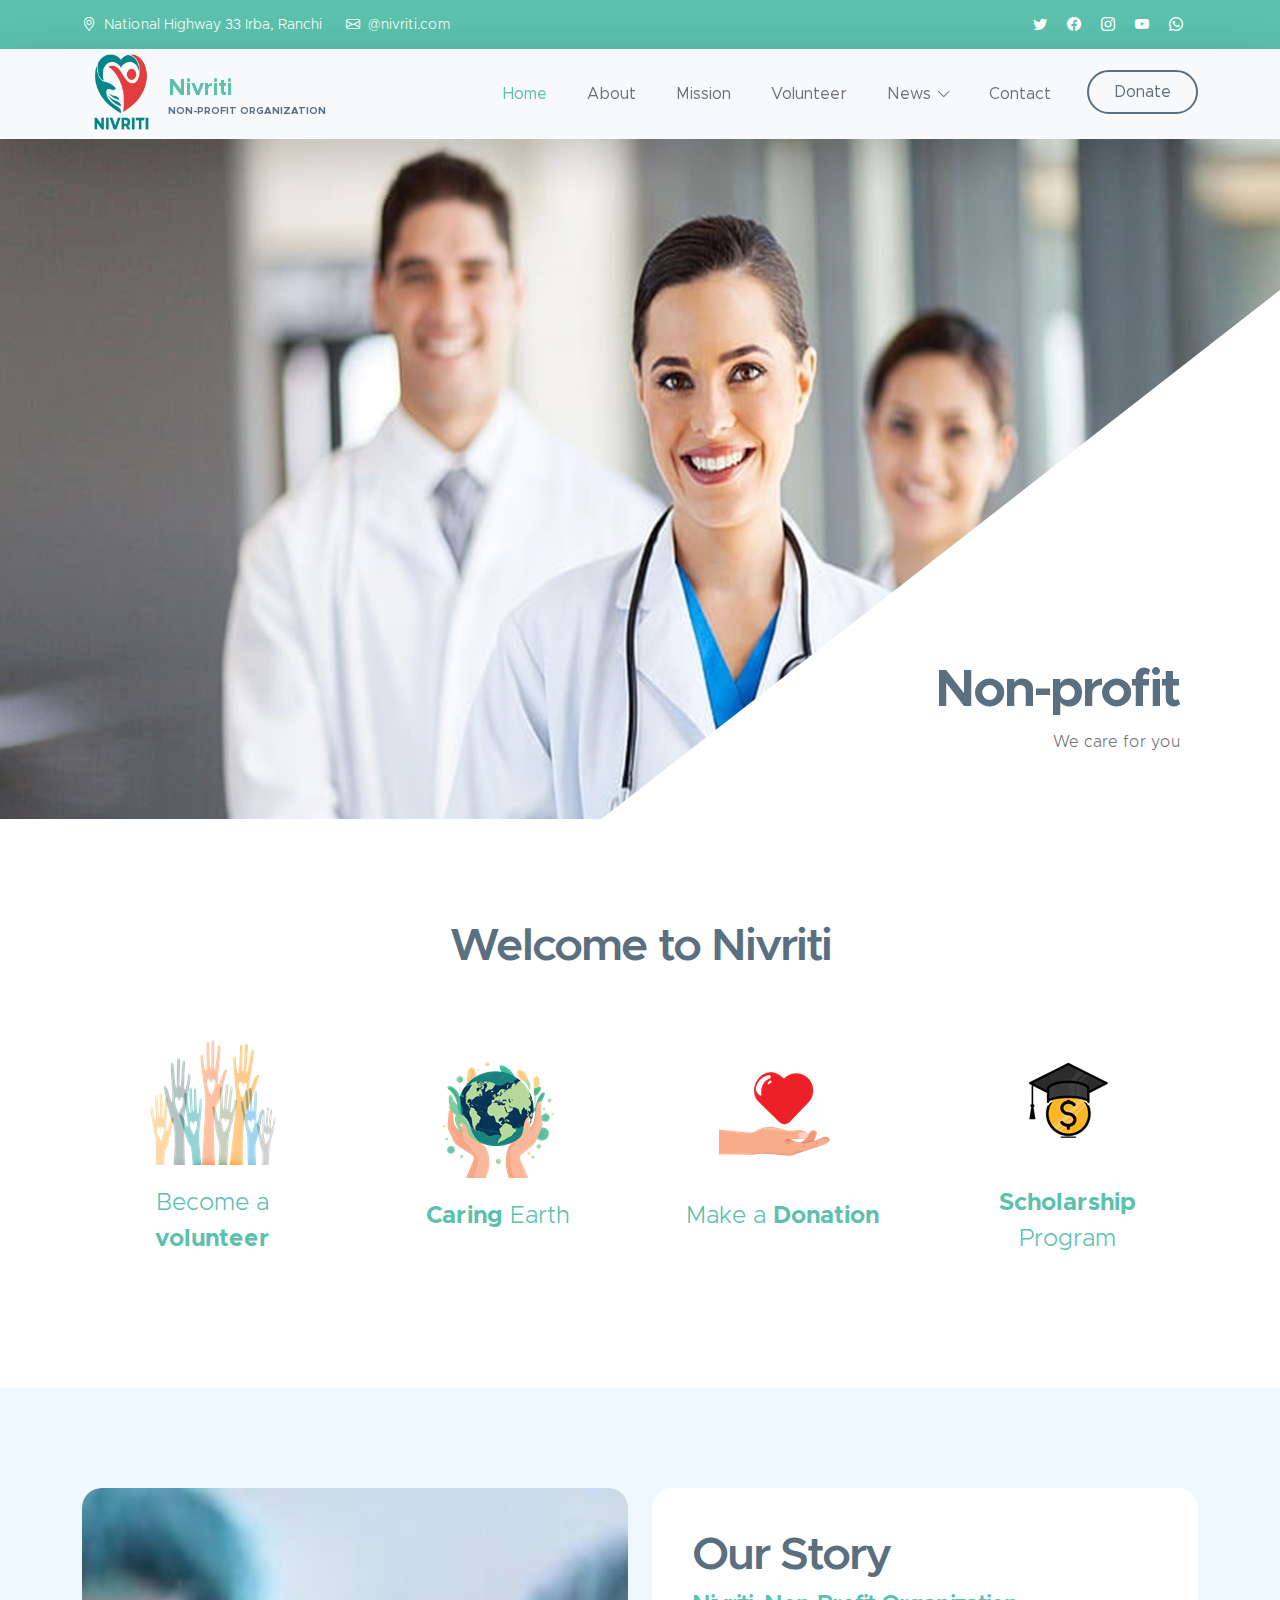
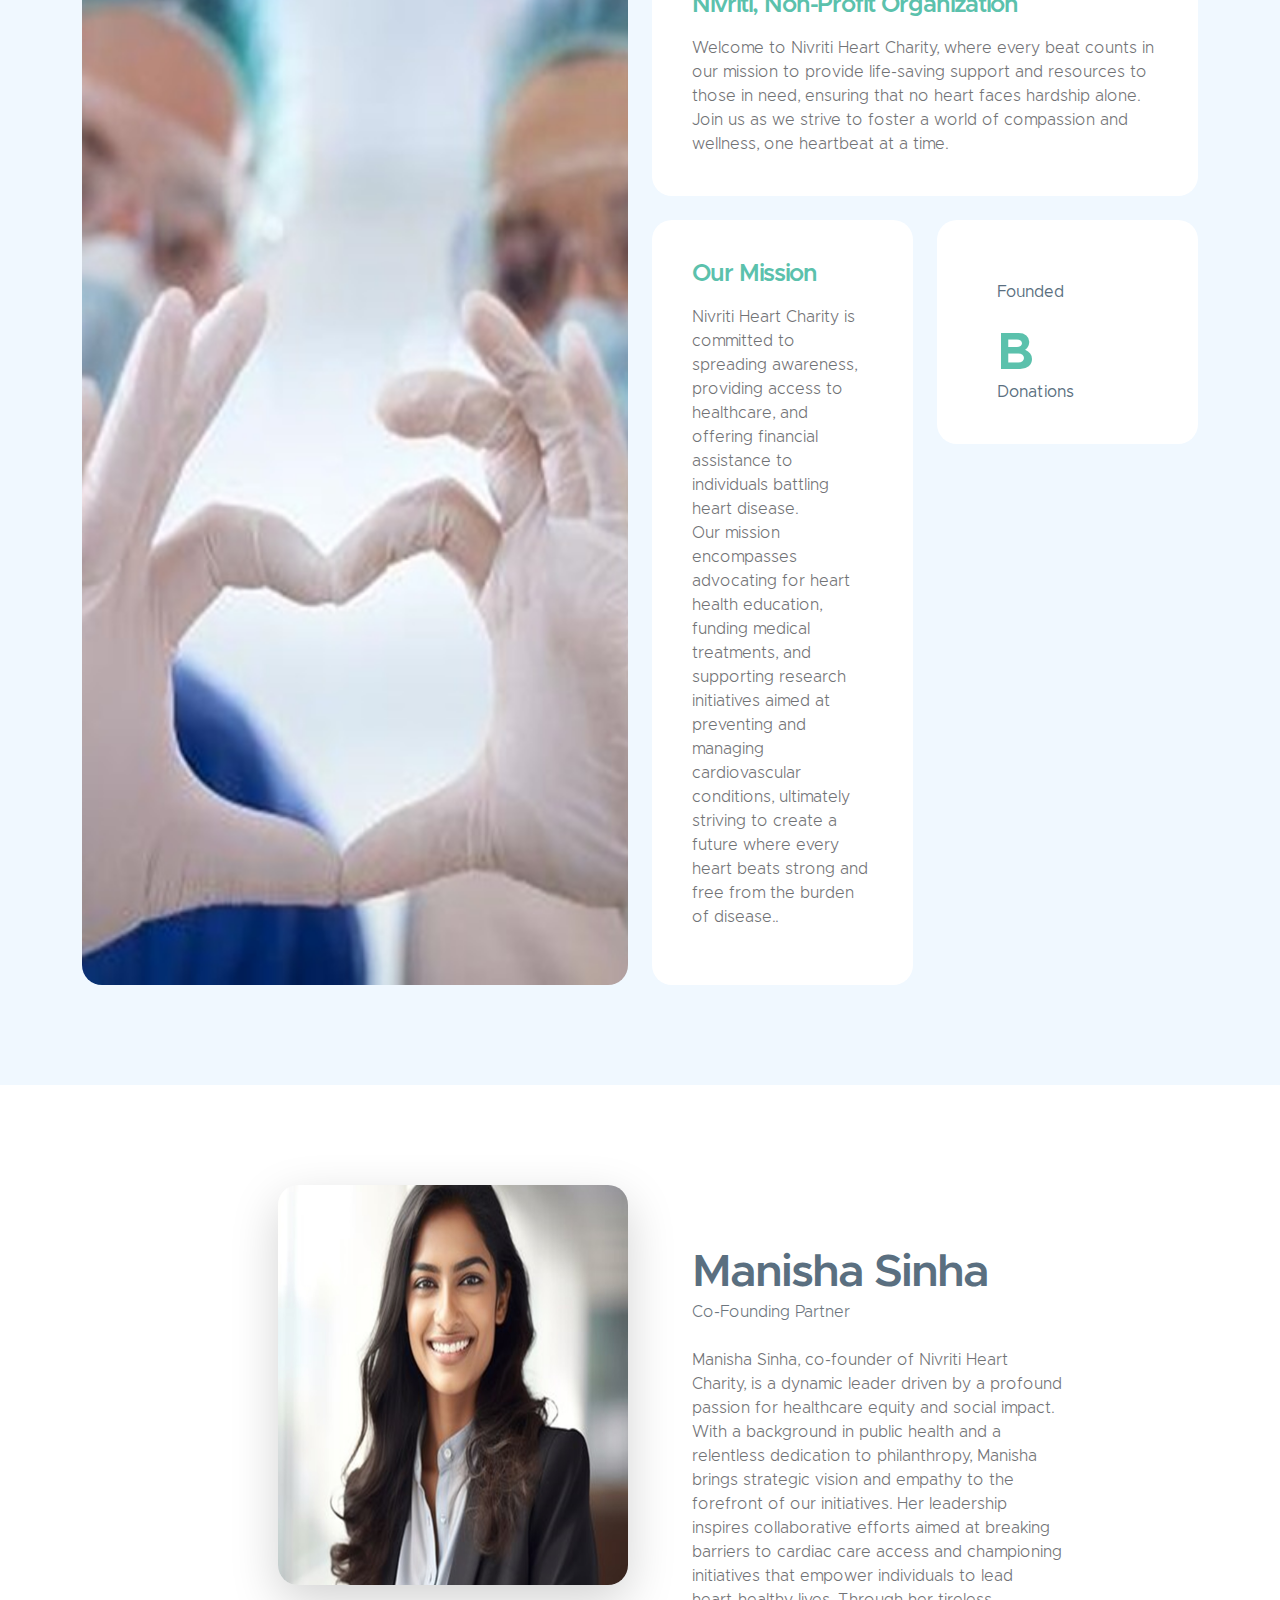
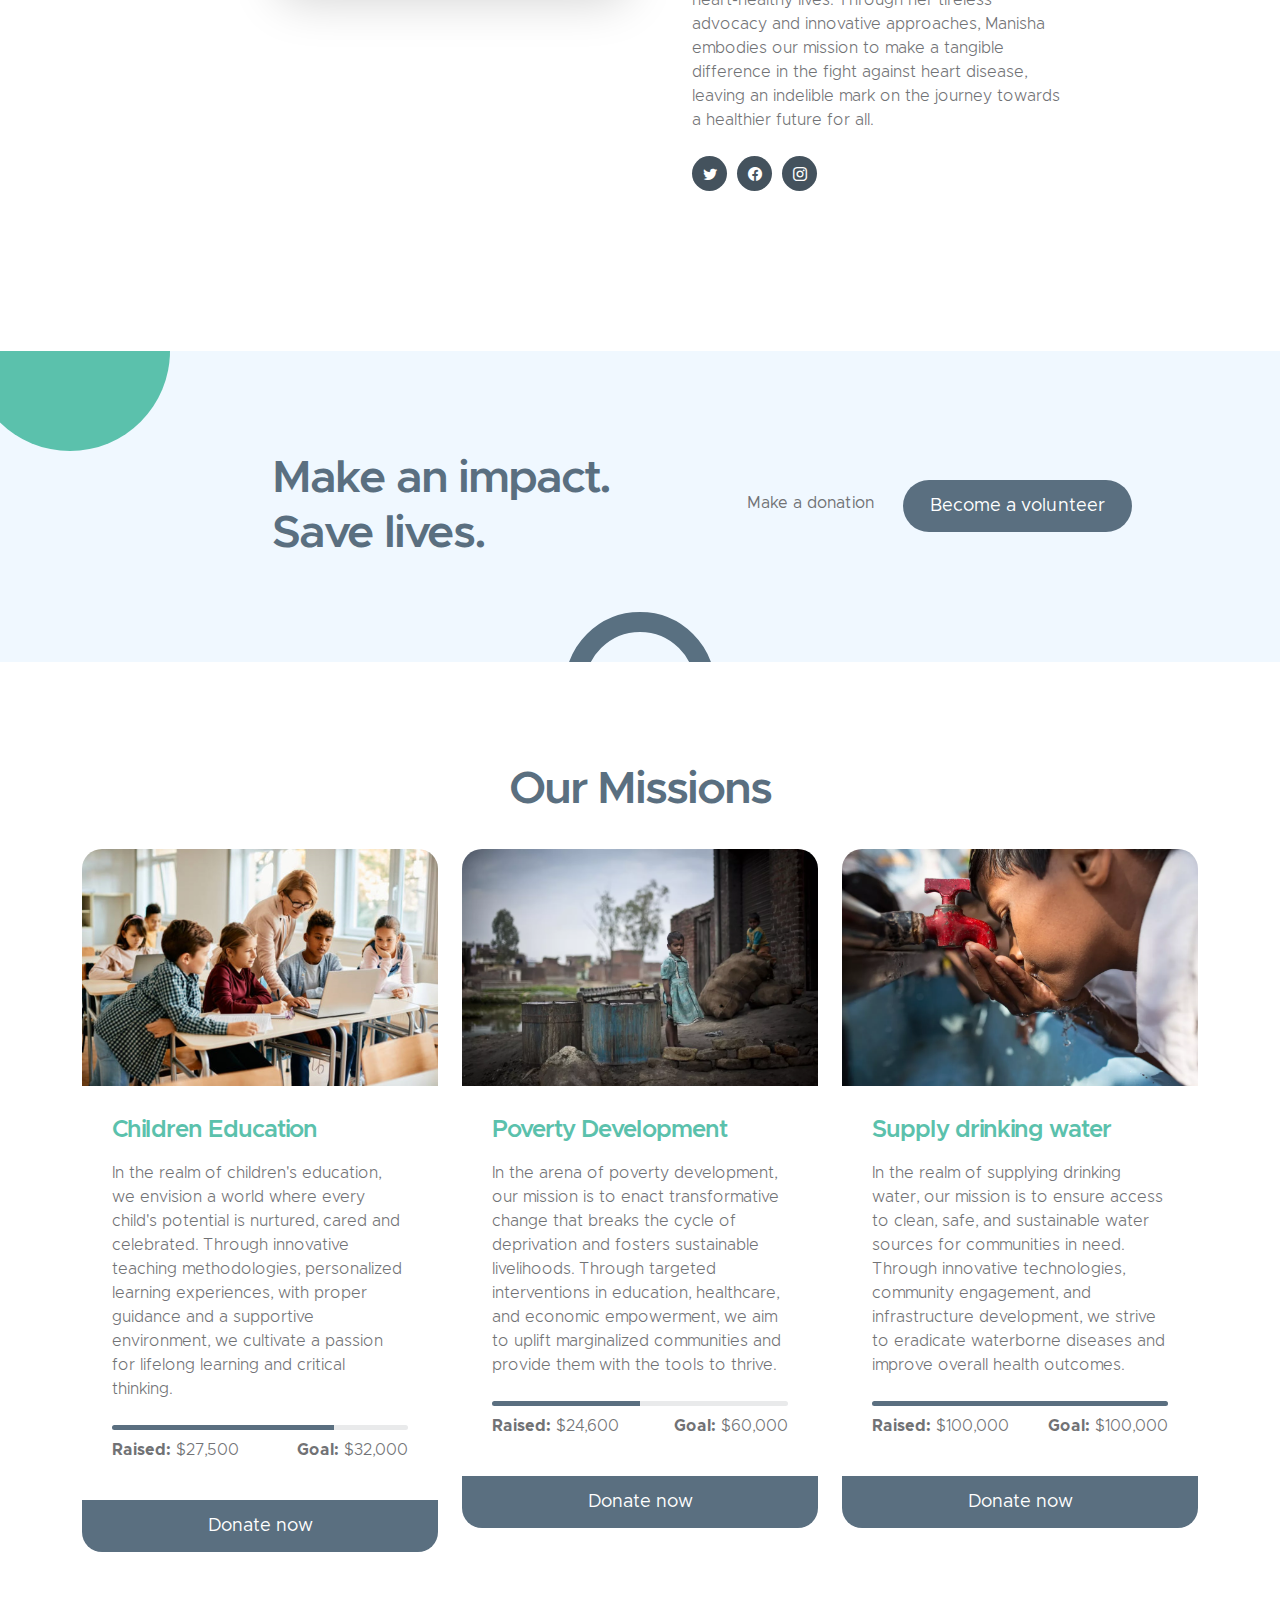
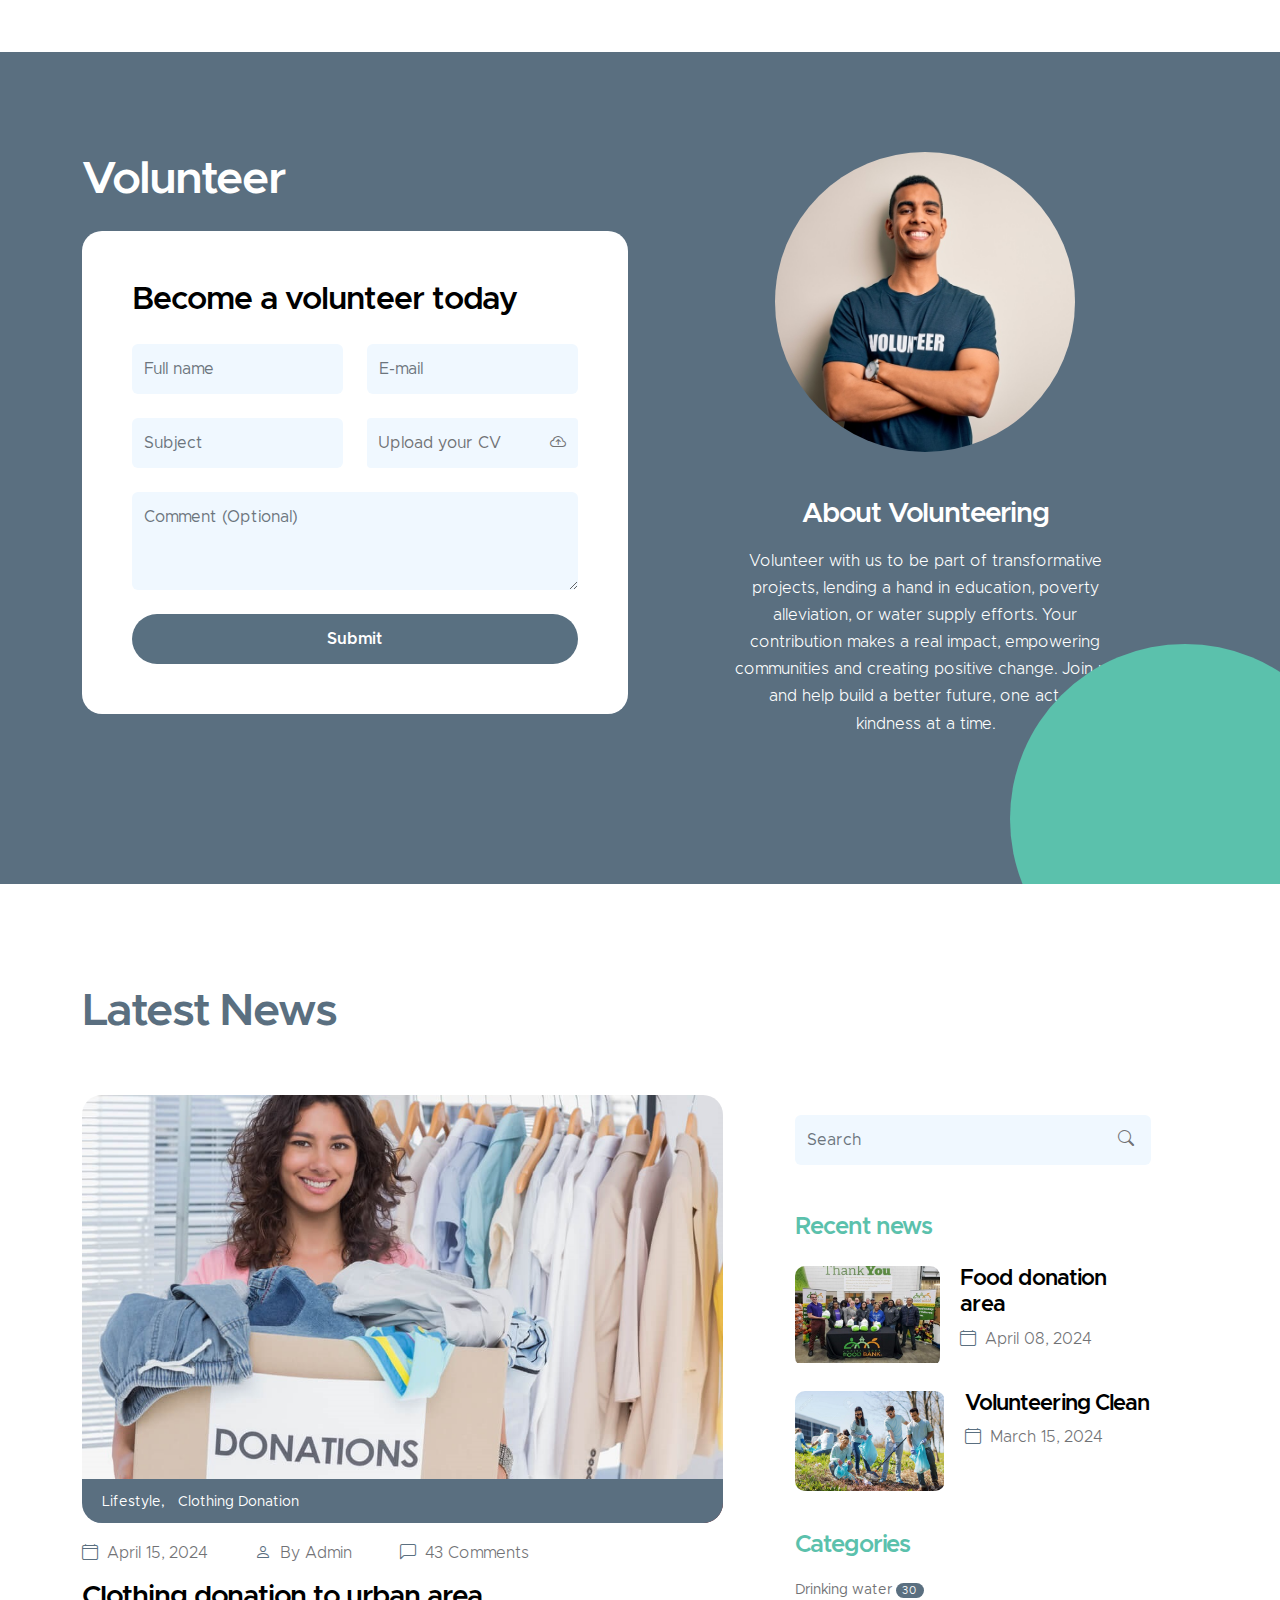
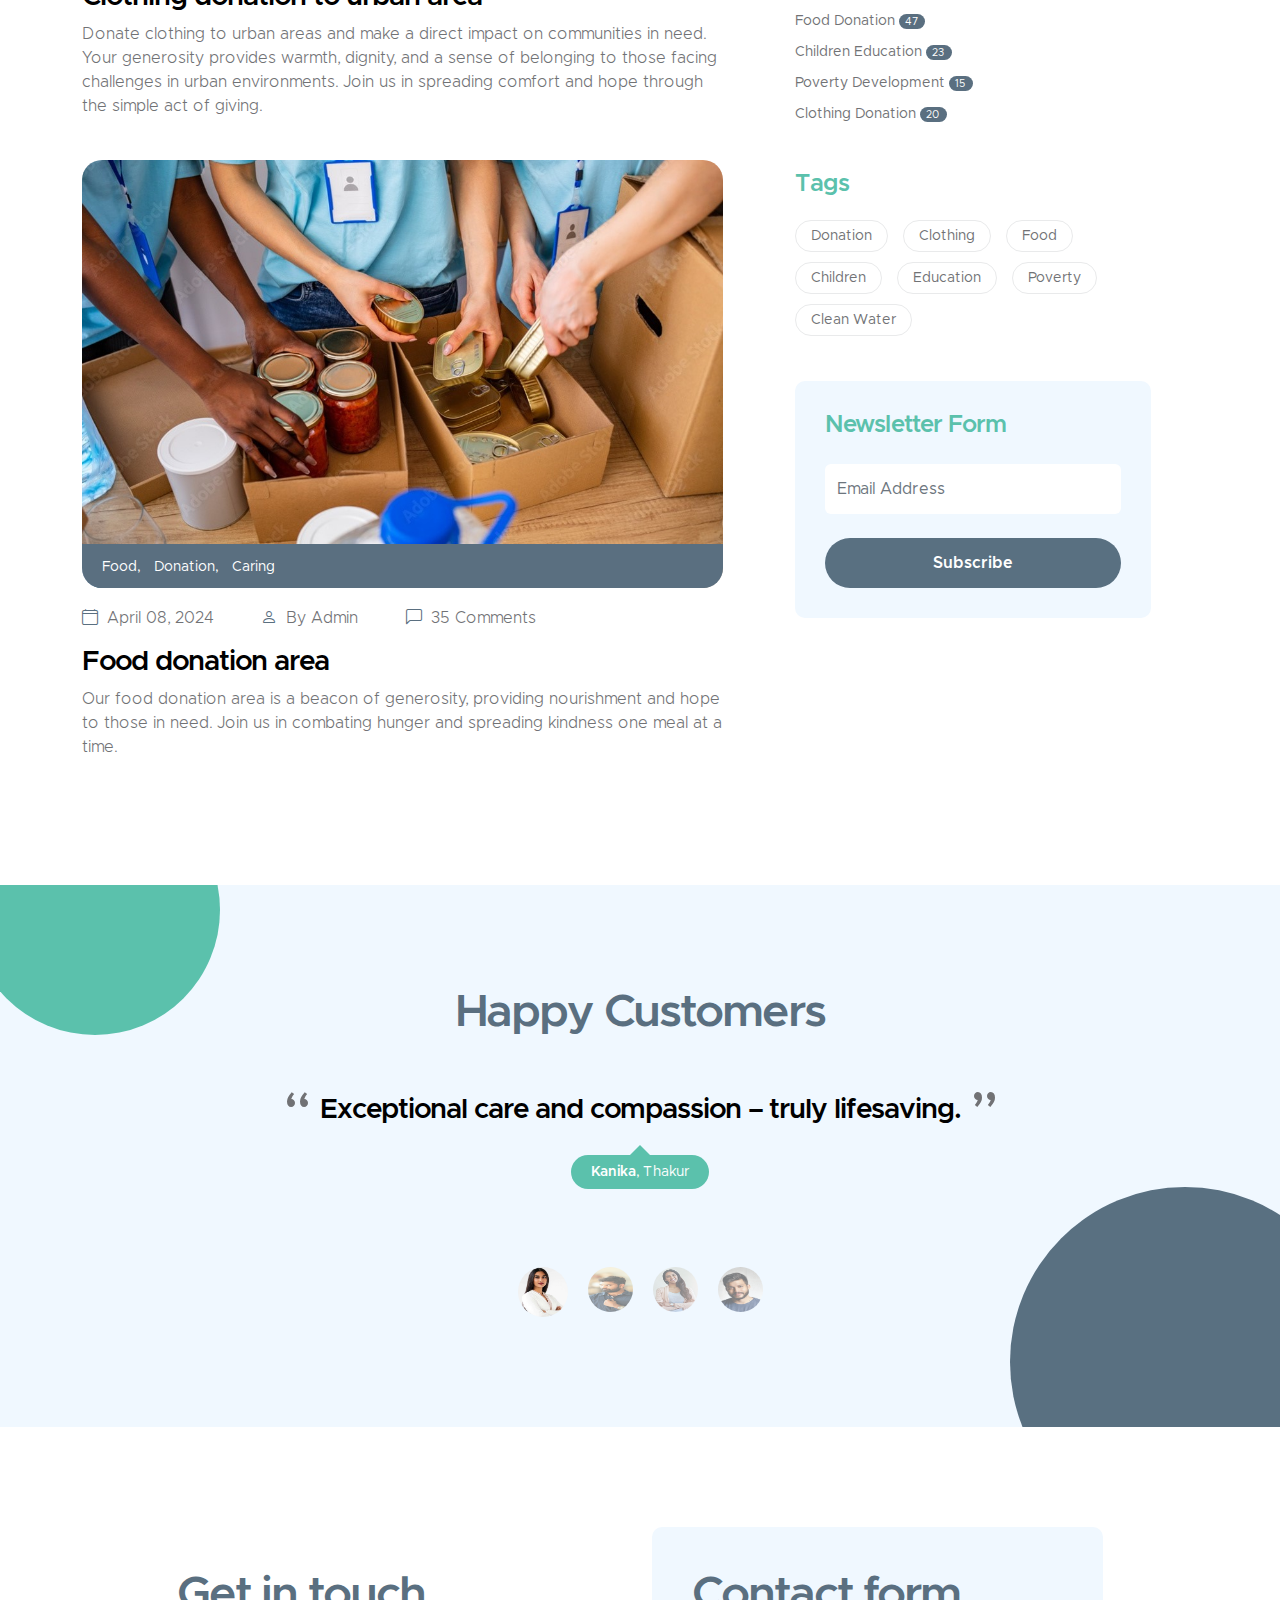
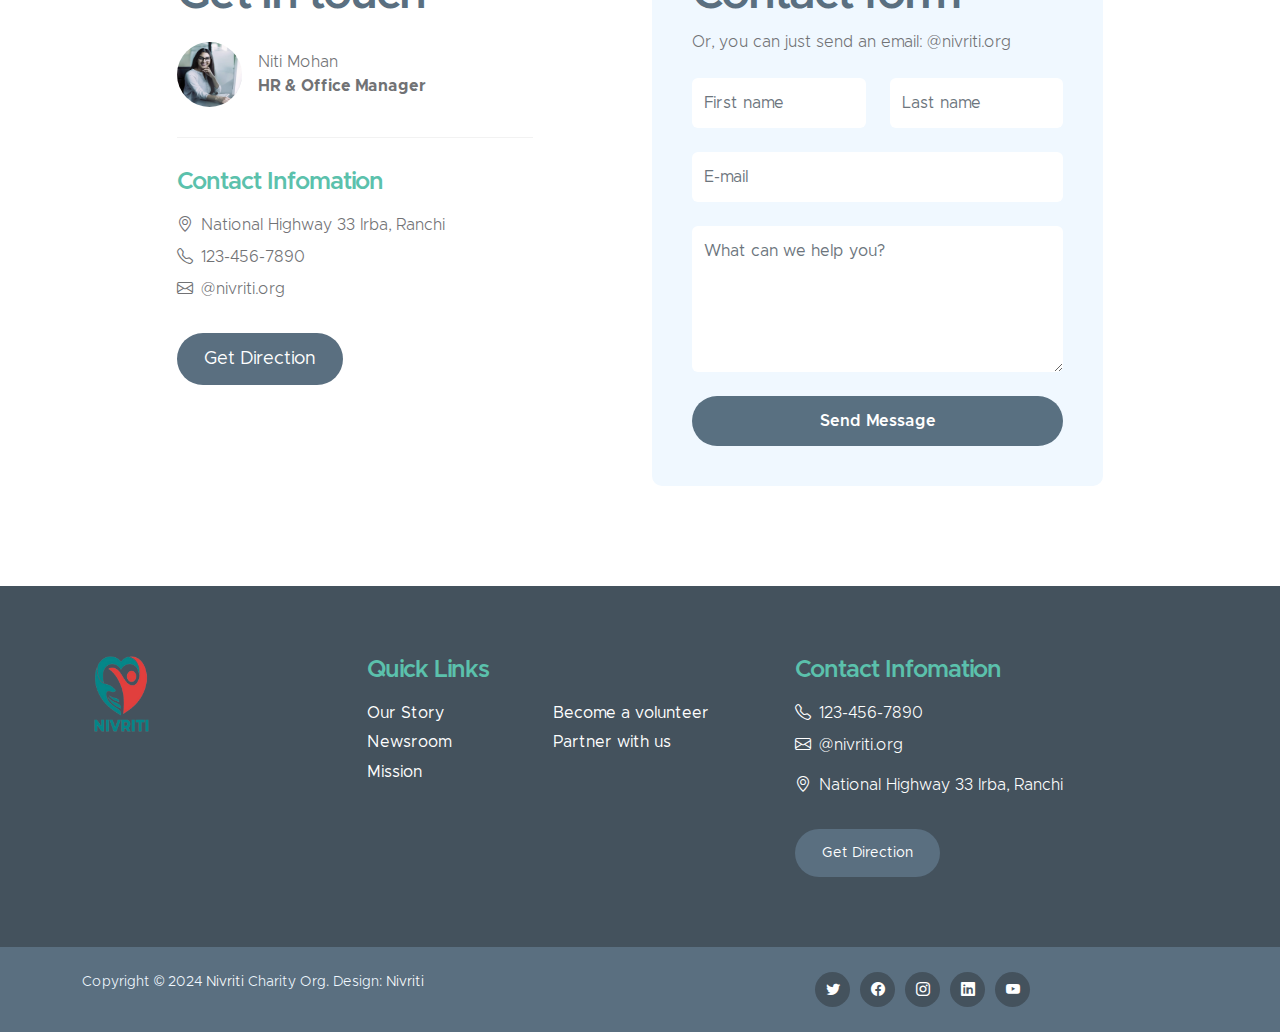
==== commit 4b18922c: "first commit" ====
--- a/index.html
+++ b/index.html
@@ -303,11 +303,11 @@
 
                         <div class="col-lg-5 col-md-7 col-12">
                             <div class="custom-text-block">
-                                <h2 class="mb-0">Nikita Mondal</h2>
+                                <h2 class="mb-0">Manisha Sinha</h2>
 
                                 <p class="text-muted mb-lg-4 mb-md-4">Co-Founding Partner</p>
 
-                                <p>Nikita Mondal, co-founder of Nivriti Heart Charity, is a dynamic leader driven by a profound passion for healthcare equity and social impact. With a background in public health and a relentless dedication to philanthropy, Nikita brings strategic vision and empathy to the forefront of our initiatives. Her leadership inspires collaborative efforts aimed at breaking barriers to cardiac care access and championing initiatives that empower individuals to lead heart-healthy lives. Through her tireless advocacy and innovative approaches, Nikita embodies our mission to make a tangible difference in the fight against heart disease, leaving an indelible mark on the journey towards a healthier future for all.</p>
+                                <p>Manisha Sinha, co-founder of Nivriti Heart Charity, is a dynamic leader driven by a profound passion for healthcare equity and social impact. With a background in public health and a relentless dedication to philanthropy, Manisha brings strategic vision and empathy to the forefront of our initiatives. Her leadership inspires collaborative efforts aimed at breaking barriers to cardiac care access and championing initiatives that empower individuals to lead heart-healthy lives. Through her tireless advocacy and innovative approaches, Manisha embodies our mission to make a tangible difference in the fight against heart disease, leaving an indelible mark on the journey towards a healthier future for all.</p>
 
                                 <ul class="social-icon mt-4">
                                     <li class="social-icon-item">
@@ -838,7 +838,7 @@
                                     <img src="images/avatar/office_manager.jpg" class="img-fluid avatar-image" alt="">
 
                                     <div class="d-flex flex-column justify-content-center ms-3">
-                                        <p class="mb-0">Swarna Kumari</p>
+                                        <p class="mb-0">Niti Mohan</p>
                                         <p class="mb-0"><strong>HR & Office Manager</strong></p>
                                     </div>
                                 </div>
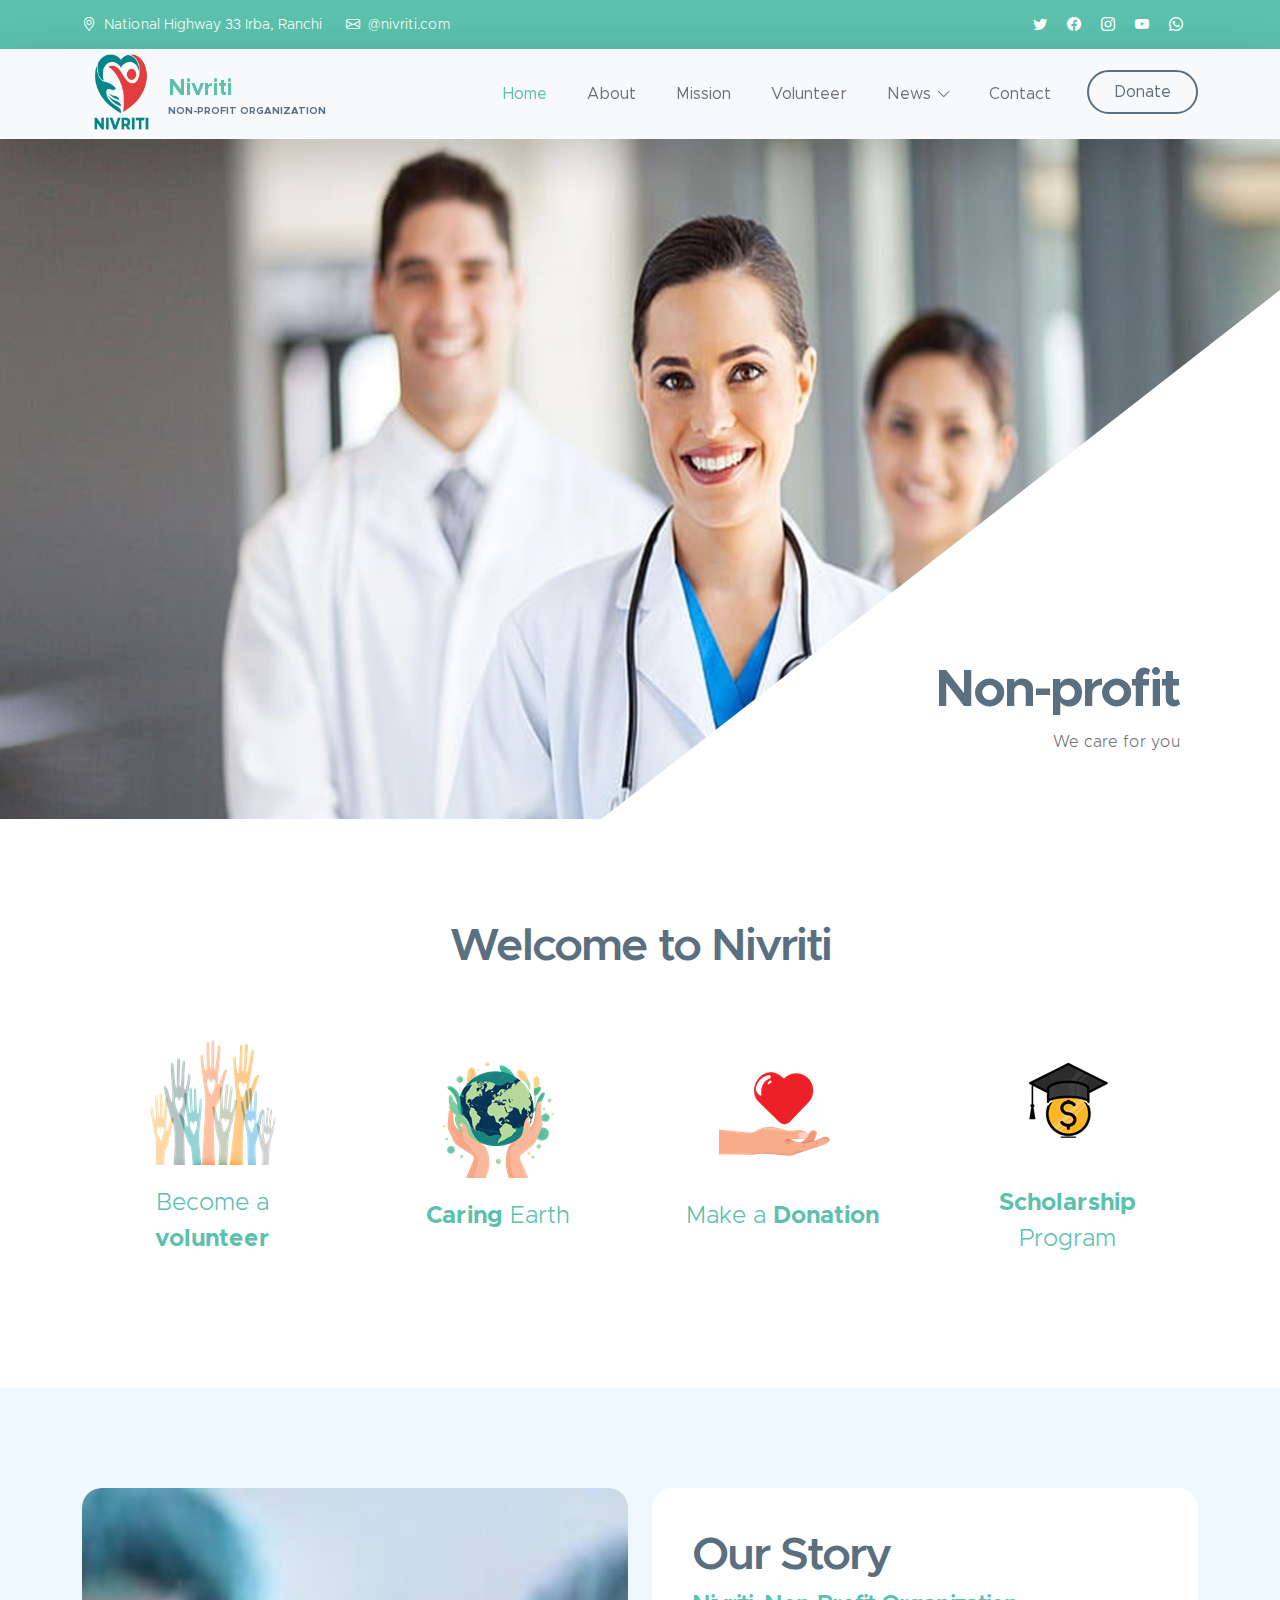
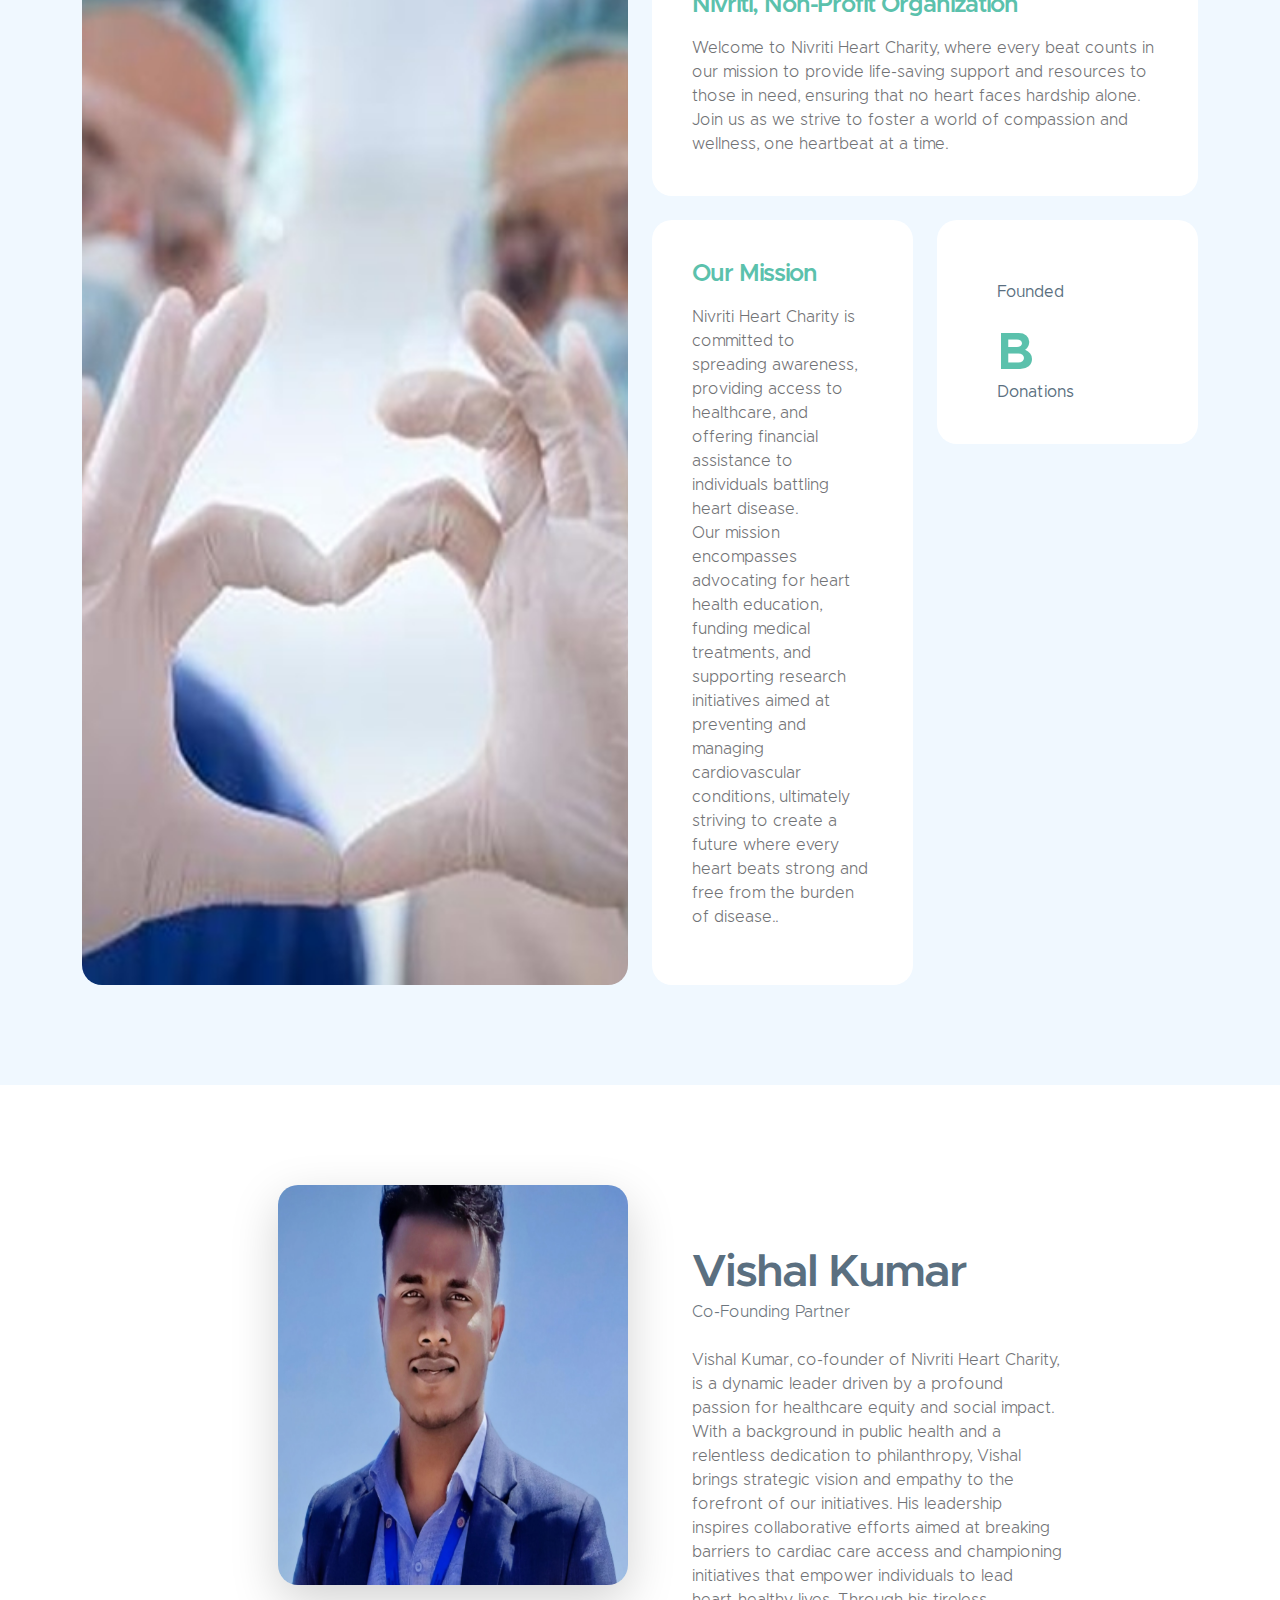
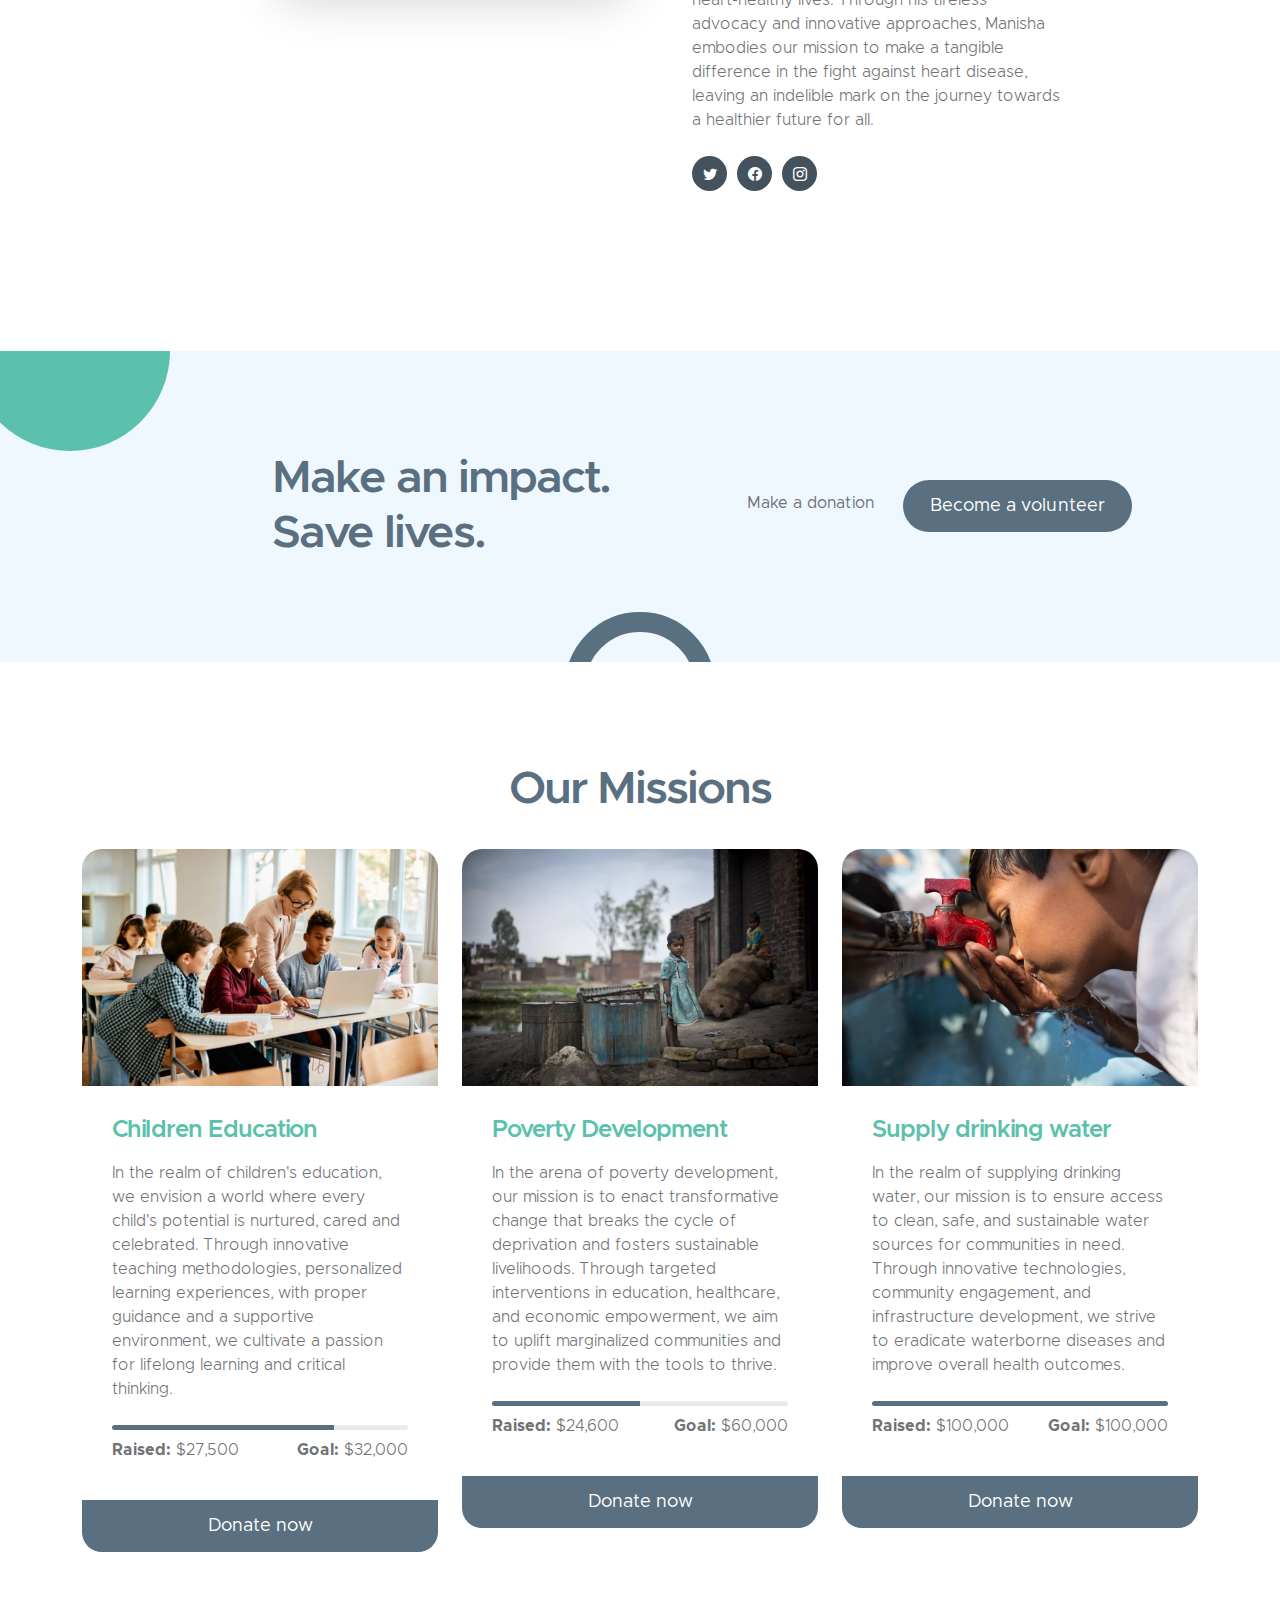
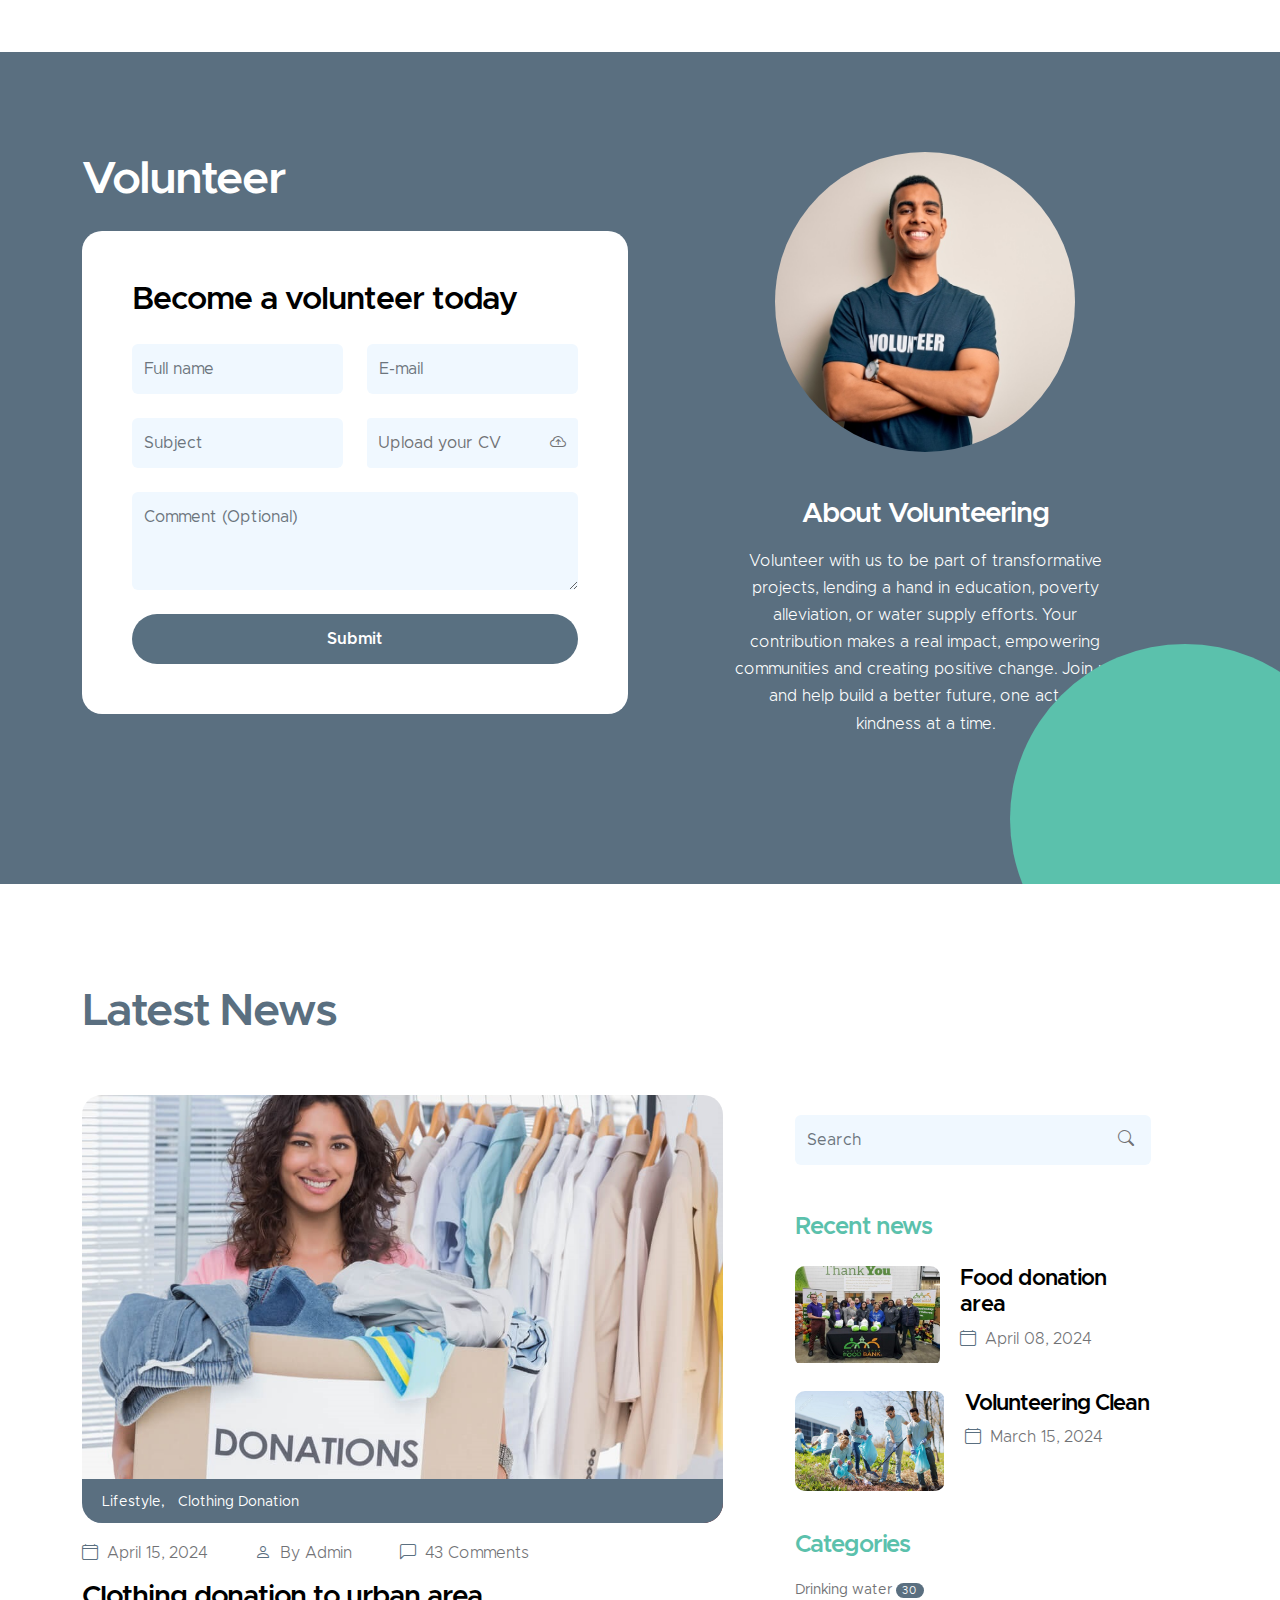
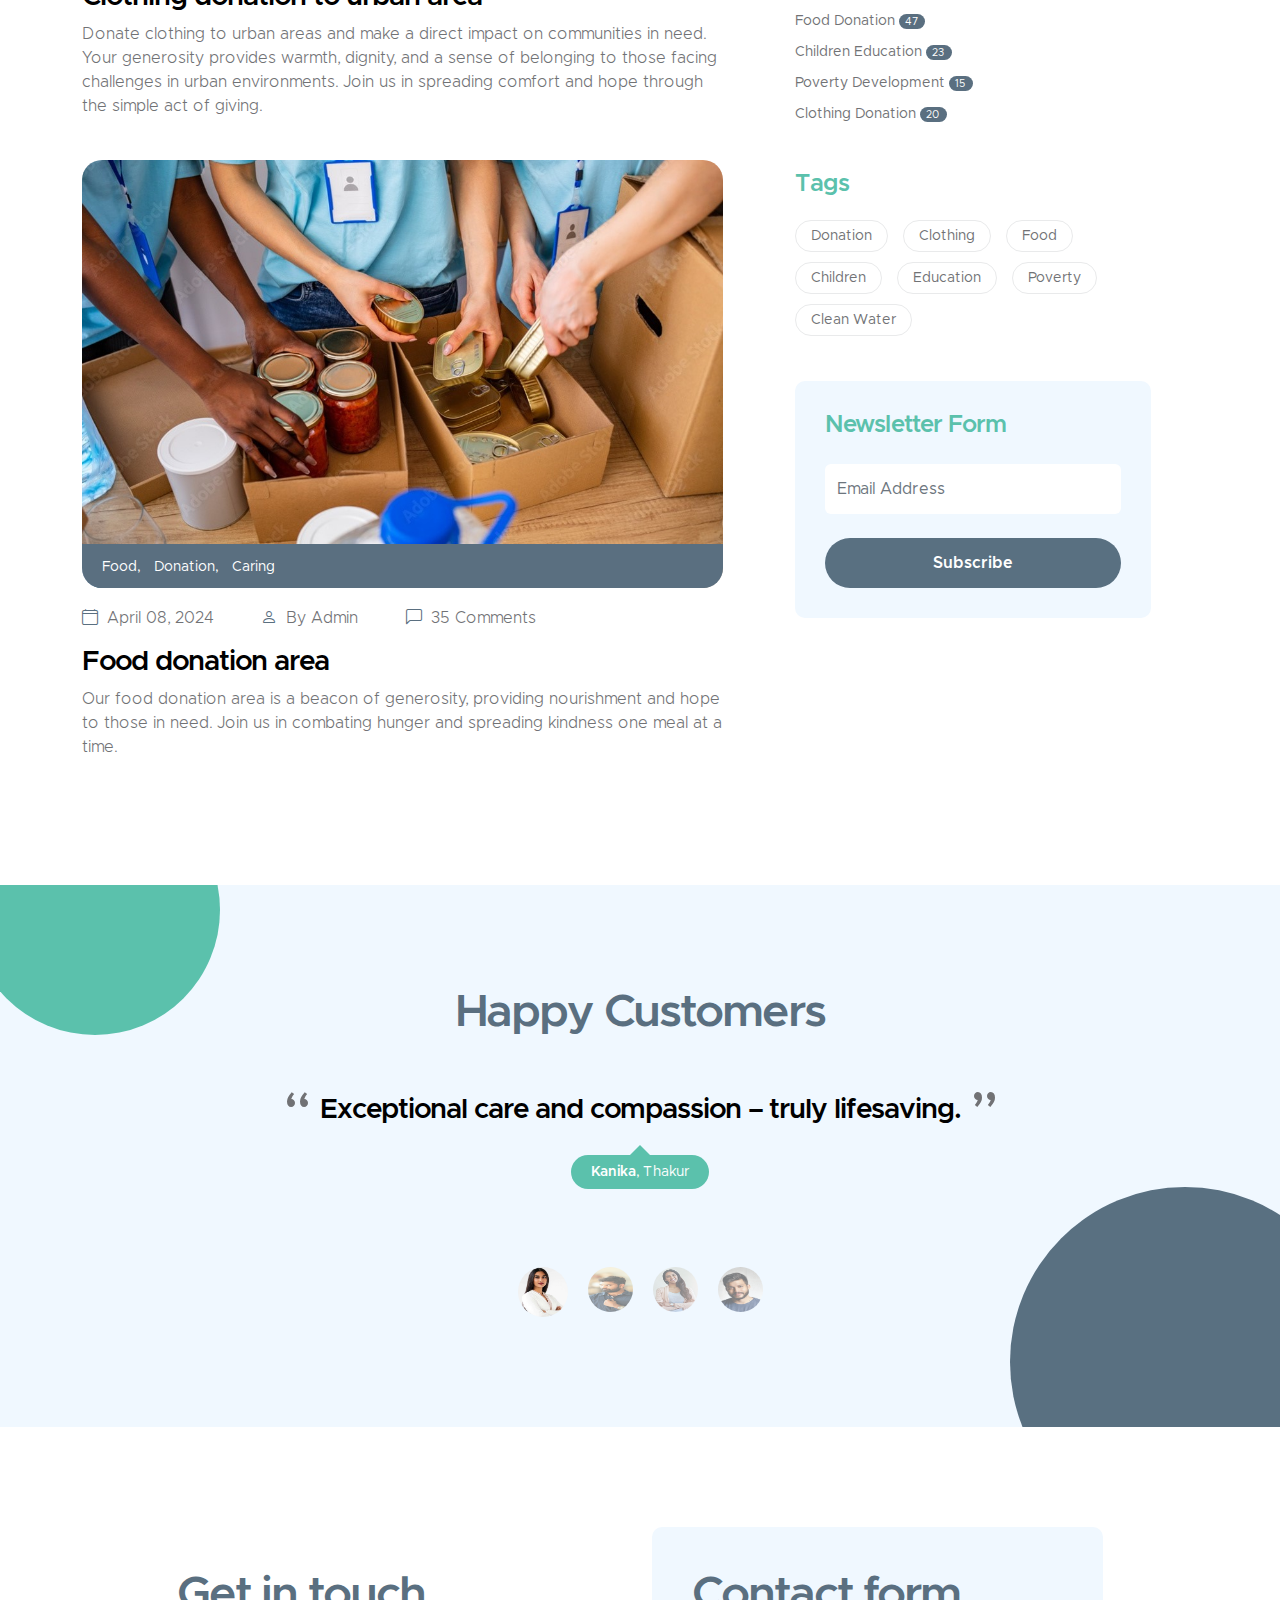
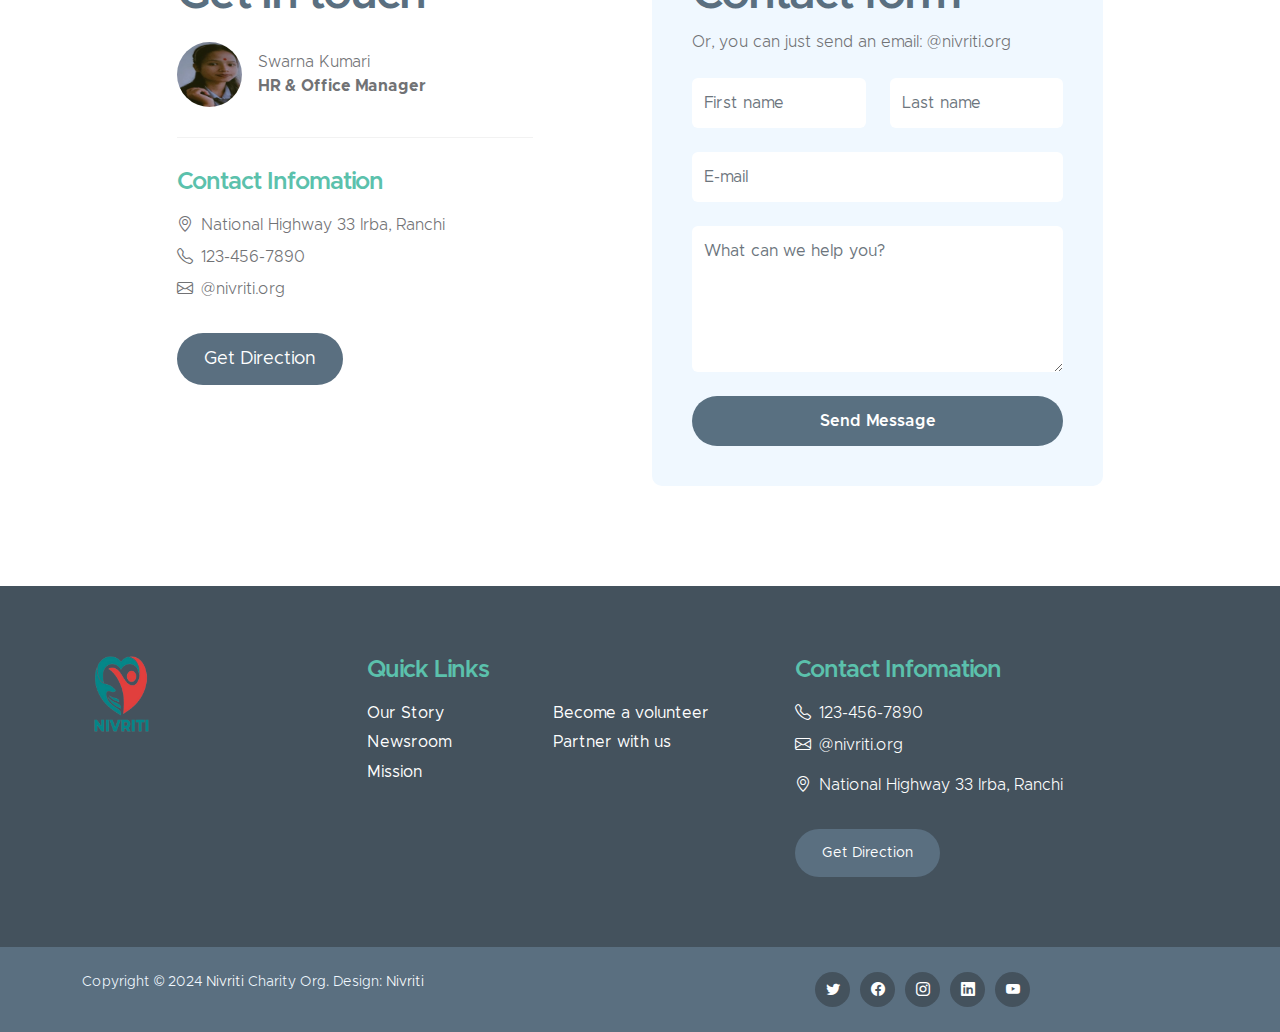
==== commit eaa9dc83: "first commit" ====
--- a/index.html
+++ b/index.html
@@ -15,13 +15,6 @@
         <link href="css/bootstrap-icons.css" rel="stylesheet">
 
         <link href="css/style.css" rel="stylesheet">
-<!--
-
-TemplateMo 581 Kind Heart Charity
-
-https://templatemo.com/tm-581-kind-heart-charity
-
--->
 
     </head>
     
@@ -303,11 +296,11 @@
 
                         <div class="col-lg-5 col-md-7 col-12">
                             <div class="custom-text-block">
-                                <h2 class="mb-0">Manisha Sinha</h2>
+                                <h2 class="mb-0">Vishal Kumar</h2>
 
                                 <p class="text-muted mb-lg-4 mb-md-4">Co-Founding Partner</p>
 
-                                <p>Manisha Sinha, co-founder of Nivriti Heart Charity, is a dynamic leader driven by a profound passion for healthcare equity and social impact. With a background in public health and a relentless dedication to philanthropy, Manisha brings strategic vision and empathy to the forefront of our initiatives. Her leadership inspires collaborative efforts aimed at breaking barriers to cardiac care access and championing initiatives that empower individuals to lead heart-healthy lives. Through her tireless advocacy and innovative approaches, Manisha embodies our mission to make a tangible difference in the fight against heart disease, leaving an indelible mark on the journey towards a healthier future for all.</p>
+                                <p>Vishal Kumar, co-founder of Nivriti Heart Charity, is a dynamic leader driven by a profound passion for healthcare equity and social impact. With a background in public health and a relentless dedication to philanthropy, Vishal brings strategic vision and empathy to the forefront of our initiatives. His leadership inspires collaborative efforts aimed at breaking barriers to cardiac care access and championing initiatives that empower individuals to lead heart-healthy lives. Through his tireless advocacy and innovative approaches, Manisha embodies our mission to make a tangible difference in the fight against heart disease, leaving an indelible mark on the journey towards a healthier future for all.</p>
 
                                 <ul class="social-icon mt-4">
                                     <li class="social-icon-item">
@@ -838,7 +831,7 @@
                                     <img src="images/avatar/office_manager.jpg" class="img-fluid avatar-image" alt="">
 
                                     <div class="d-flex flex-column justify-content-center ms-3">
-                                        <p class="mb-0">Niti Mohan</p>
+                                        <p class="mb-0">Swarna Kumari</p>
                                         <p class="mb-0"><strong>HR & Office Manager</strong></p>
                                     </div>
                                 </div>
@@ -867,7 +860,7 @@
                                         </a>
                                     </p>
 
-                                    <a href="#" class="custom-btn btn mt-3">Get Direction</a>
+                                    <a href="direction.html" class="custom-btn btn mt-3">Get Direction</a>
                                 </div>
                             </div>
                         </div>
@@ -913,15 +906,15 @@
                         <h5 class="site-footer-title mb-3">Quick Links</h5>
 
                         <ul class="footer-menu">
-                            <li class="footer-menu-item"><a href="#" class="footer-menu-link">Our Story</a></li>
-
-                            <li class="footer-menu-item"><a href="#" class="footer-menu-link">Newsroom</a></li>
-
-                            <li class="footer-menu-item"><a href="#" class="footer-menu-link">Mission</a></li>
-
-                            <li class="footer-menu-item"><a href="#" class="footer-menu-link">Become a volunteer</a></li>
-
-                            <li class="footer-menu-item"><a href="#" class="footer-menu-link">Partner with us</a></li>
+                            <li class="footer-menu-item"><a href="#section_2" class="footer-menu-link">Our Story</a></li>
+
+                            <li class="footer-menu-item"><a href="news-detail.html" class="footer-menu-link">Newsroom</a></li>
+
+                            <li class="footer-menu-item"><a href="#section_3" class="footer-menu-link">Mission</a></li>
+
+                            <li class="footer-menu-item"><a href="#section_4" class="footer-menu-link">Become a volunteer</a></li>
+
+                            <li class="footer-menu-item"><a href="#section_4" class="footer-menu-link">Partner with us</a></li>
                         </ul>
                     </div>
 
@@ -931,7 +924,7 @@
                         <p class="text-white d-flex mb-2">
                             <i class="bi-telephone me-2"></i>
 
-                            <a href="tel: 120-240-9600" class="site-footer-link">
+                            <a href="tel: " class="site-footer-link">
                                 123-456-7890
                             </a>
                         </p>
@@ -949,7 +942,7 @@
                             National Highway 33 Irba, Ranchi
                         </p>
 
-                        <a href="#" class="custom-btn btn mt-3">Get Direction</a>
+                        <a href="direction.html" class="custom-btn btn mt-3">Get Direction</a>
                     </div>
                 </div>
             </div>
--- a/css/style.css
+++ b/css/style.css
@@ -1,12 +1,3 @@
-/*
-
-TemplateMo 581 Kind Heart Charity
-
-https://templatemo.com/tm-581-kind-heart-charity
-
-*/
-
-
 
 @font-face {
     font-family: 'Metropolis';
@@ -1086,6 +1077,65 @@
   width: 100%;
 }
 
+/*-- Get Direction --*/
+
+#contact-details{
+  display: flex;
+  align-items: center;
+  justify-content: space-between;
+}
+
+#contact-details .details{
+  width: 40%;
+}
+
+#contact-details .details span{
+  font-size: 20px;
+  padding-left: 15px;
+}
+
+#contact-details .details h2{
+  font-size: 26px;
+  line-height: 35px;
+  padding-left: 15px;
+}
+
+#contact-details .details h3{
+  font-size: 16px;
+  padding-bottom: 15px;
+  padding-left: 15px;
+}
+
+#contact-details .details li{
+  list-style: none;
+  display: flex;
+  padding-left: 15px;
+}
+
+#contact-details .details li i{
+  font-size: 20px;
+  padding-right: 22px;
+  font-weight: 200;
+  padding: 10px 10px;
+}
+
+#contact-details .details li p{
+  margin: 0;
+  font-size: 20px;
+  padding: 10px 10px;
+
+}
+
+#contact-details .map{
+  width: 55%;
+  height: 400px;
+}
+
+#contact-details .map iframe{
+  width: 100%;
+  height: 100%;
+}
+
 
 /*---------------------------------------
   CUSTOM FORM               
